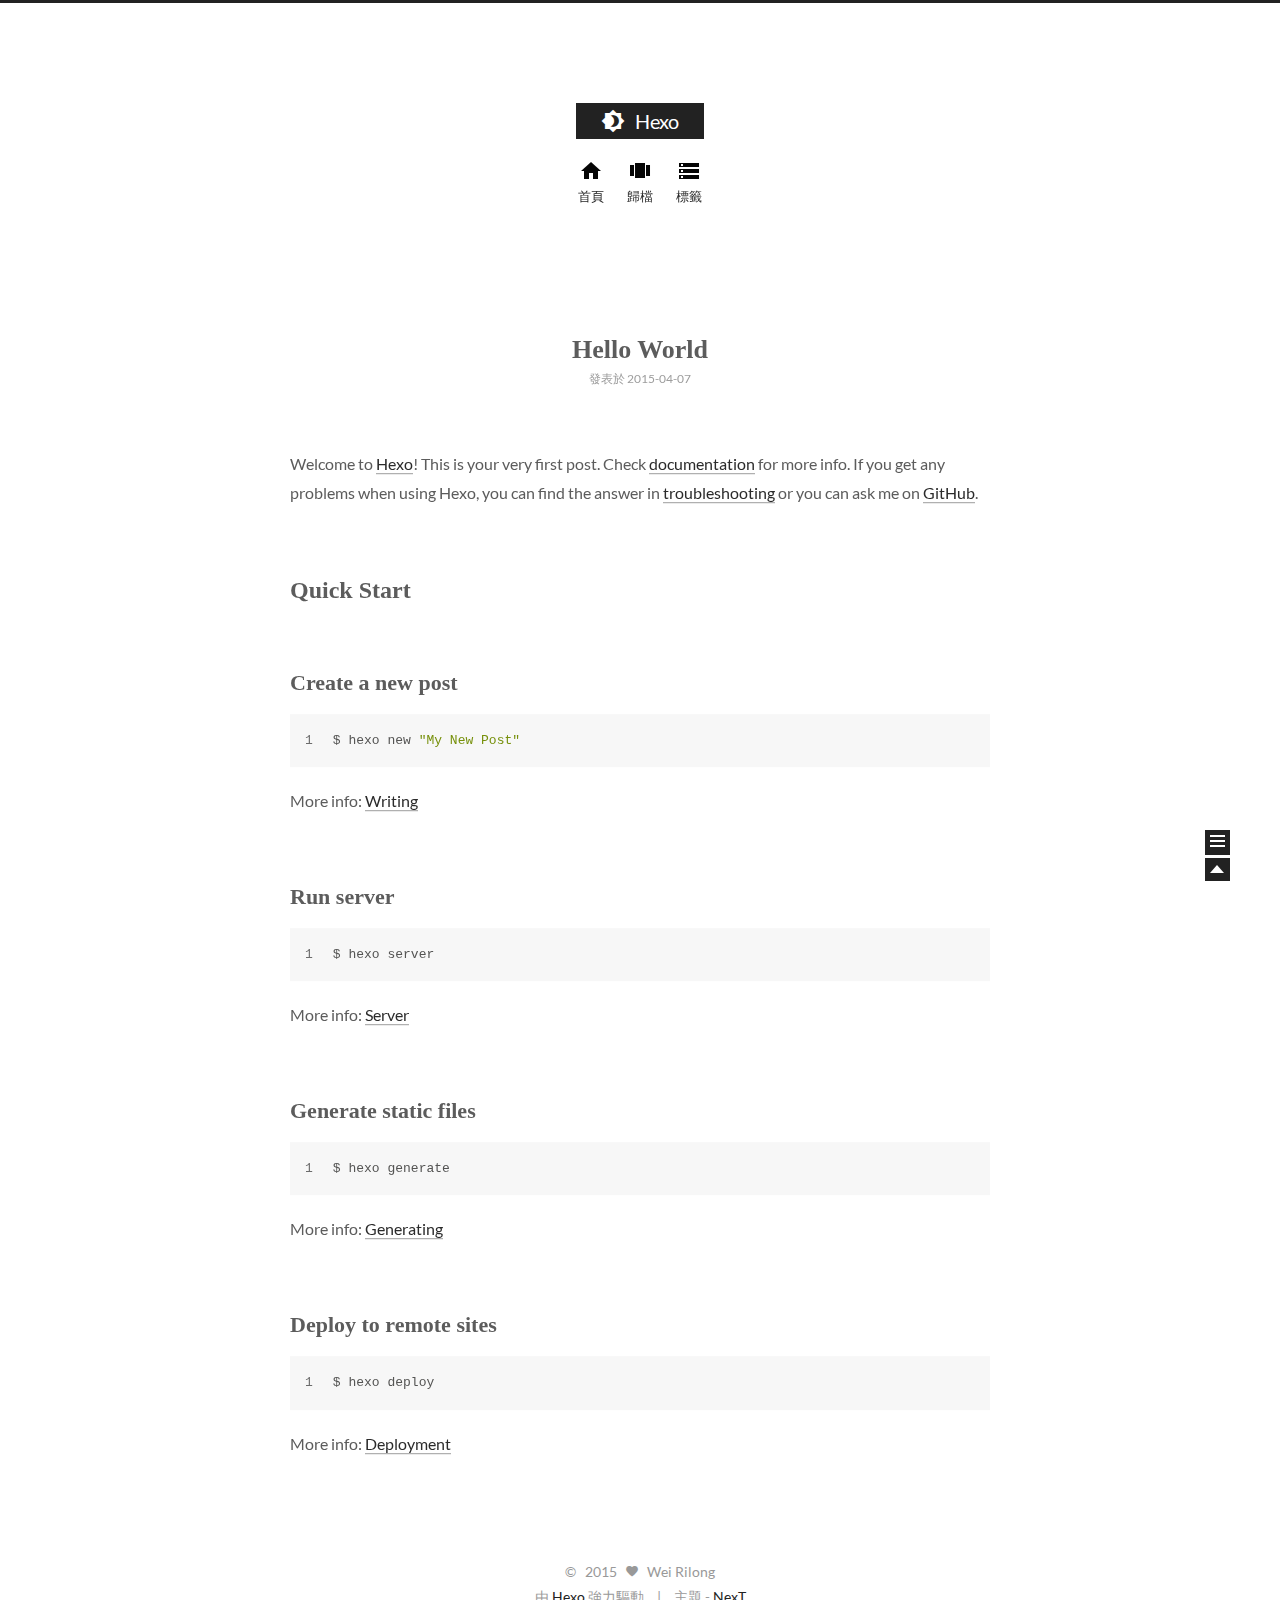
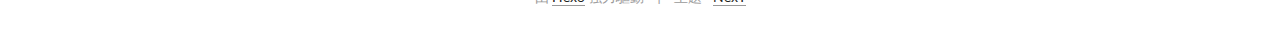
==== index.html @ efaca428 "Site updated: 2015-04-07 14:14:15" ====
<!doctype html>
<html class="theme-next use-motion theme-next-next">
<head>
  

<meta charset="UTF-8"/>
<meta http-equiv="X-UA-Compatible" content="IE=edge"/>
<meta name="viewport" content="width=device-width, initial-scale=1, maximum-scale=1"/>




  <link rel="stylesheet" type="text/css" href="/vendors/fancybox/source/jquery.fancybox.css?v=2.1.5"/>


<link rel="stylesheet" type="text/css" href="/css/main.css?v=0.4.1"/>





    <meta name="keywords" content="Hexo,next" />





    <link rel="shorticon icon" type="image/x-icon" href="/favicon.ico?v=0.4.1" />




  <title> Hexo </title>
</head>

<body>
  <div class="container one-column 
   page-home 
">
    <div class="headband"></div>

    <div id="header" class="header">
      <div class="header-inner">
        <h1 class="site-meta">
  <span class="logo-line-before"><i></i></span>
  <a href="/" class="brand">
      <span class="logo">
        <i class="icon-logo"></i>
      </span>
      <span class="site-title">Hexo</span>
  </a>
  <span class="logo-line-after"><i></i></span>
</h1>


  <ul id="menu" class="menu">
    
    
      
      <li class="menu-item menu-item-home">
        <a href="/">
          <i class="menu-item-icon icon-home"></i> <br />
          首頁
        </a>
      </li>
    
      
      <li class="menu-item menu-item-archives">
        <a href="/archives">
          <i class="menu-item-icon icon-archives"></i> <br />
          歸檔
        </a>
      </li>
    
      
      <li class="menu-item menu-item-tags">
        <a href="/tags">
          <i class="menu-item-icon icon-tags"></i> <br />
          標籤
        </a>
      </li>
    
  </ul>


      </div>
    </div>

    <div id="main" class="main">
      <div class="main-inner">
        <div id="content" class="content">
          
            
          

          <div id="posts" class="posts-expand">
            
  
    

  <div class="post post-type-normal ">
    <div class="post-header">

      
      
        <h1 class="post-title">
          
          
            
              <a class="post-title-link" href="/2015/04/07/hello-world/">
                Hello World
              </a>
            
          
        </h1>
      

      <div class="post-meta">
        <span class="post-time">
          
            發表於 2015-04-07
          
        </span>

        
          
        

        
          
        
      </div>
    </div>

    
      <div class="post-body">

        
        

        
          
            <p>Welcome to <a href="http://hexo.io/" target="_blank" rel="external">Hexo</a>! This is your very first post. Check <a href="http://hexo.io/docs/" target="_blank" rel="external">documentation</a> for more info. If you get any problems when using Hexo, you can find the answer in <a href="http://hexo.io/docs/troubleshooting.html" target="_blank" rel="external">troubleshooting</a> or you can ask me on <a href="https://github.com/hexojs/hexo/issues" target="_blank" rel="external">GitHub</a>.</p>
<h2 id="Quick_Start">Quick Start</h2><h3 id="Create_a_new_post">Create a new post</h3><figure class="highlight bash"><table><tr><td class="gutter"><pre><span class="line">1</span><br></pre></td><td class="code"><pre><span class="line">$ hexo new <span class="string">"My New Post"</span></span><br></pre></td></tr></table></figure>
<p>More info: <a href="http://hexo.io/docs/writing.html" target="_blank" rel="external">Writing</a></p>
<h3 id="Run_server">Run server</h3><figure class="highlight bash"><table><tr><td class="gutter"><pre><span class="line">1</span><br></pre></td><td class="code"><pre><span class="line">$ hexo server</span><br></pre></td></tr></table></figure>
<p>More info: <a href="http://hexo.io/docs/server.html" target="_blank" rel="external">Server</a></p>
<h3 id="Generate_static_files">Generate static files</h3><figure class="highlight bash"><table><tr><td class="gutter"><pre><span class="line">1</span><br></pre></td><td class="code"><pre><span class="line">$ hexo generate</span><br></pre></td></tr></table></figure>
<p>More info: <a href="http://hexo.io/docs/generating.html" target="_blank" rel="external">Generating</a></p>
<h3 id="Deploy_to_remote_sites">Deploy to remote sites</h3><figure class="highlight bash"><table><tr><td class="gutter"><pre><span class="line">1</span><br></pre></td><td class="code"><pre><span class="line">$ hexo deploy</span><br></pre></td></tr></table></figure>
<p>More info: <a href="http://hexo.io/docs/deployment.html" target="_blank" rel="external">Deployment</a></p>

          
        
      </div>
    

    
      <div class="post-footer">
        

        

        
        
          <div class="post-eof"></div>
        
      </div>
    
  </div>


  

          </div>

          
        </div>

        
<div class="sidebar-toggle">
  <div class="sidebar-toggle-line-wrap">
    <span class="sidebar-toggle-line sidebar-toggle-line-first"></span>
    <span class="sidebar-toggle-line sidebar-toggle-line-middle"></span>
    <span class="sidebar-toggle-line sidebar-toggle-line-last"></span>
  </div>
</div>

<div id="sidebar" class="sidebar">
  <div class="sidebar-inner">

    

    <div class="site-overview">
      <div class="site-author motion-element">
        <img class="site-author-image" src="/images/default_avatar.jpg" alt="Wei Rilong" />
        <p class="site-author-name">Wei Rilong</p>
      </div>
      <p class="site-description motion-element"></p>
      <div class="site-state motion-element">
        <div class="site-state-item site-state-posts">
          <a href="/archives">
            <span class="site-state-item-count">1</span>
            <span class="site-state-item-name">文章</span>
          </a>
        </div>

        <div class="site-state-item site-state-categories">
          
            <span class="site-state-item-count">0</span>
            <span class="site-state-item-name">分類</span>
          
        </div>

        <div class="site-state-item site-state-tags">
          <a href="/tags">
            <span class="site-state-item-count">0</span>
            <span class="site-state-item-name">標籤</span>
          </a>
        </div>

      </div>

      

      <div class="links-of-author motion-element">
        
      </div>

      
      

    </div>

    

  </div>
</div>


      </div>
    </div>

    <div id="footer" class="footer">
      <div class="footer-inner">
        <div class="copyright">
  
  &copy; &nbsp; 
  2015
  <span class="with-love">
    <i class="icon-heart"></i>
  </span>
  <span class="author">Wei Rilong</span>
</div>

<div class="powered-by">
  由 <a class="theme-link" href="http://hexo.io">Hexo</a> 強力驅動
</div>

<div class="theme-info">
  主題 -
  <a class="theme-link" href="https://github.com/iissnan/hexo-theme-next">
    NexT
  </a>
</div>



      </div>
    </div>

    <div class="back-to-top"></div>
  </div>

  <script type="text/javascript" src="/vendors/jquery/index.js?v=2.1.3"></script>

  
  

  
  <script type="text/javascript" src="/vendors/fancybox/source/jquery.fancybox.pack.js"></script>
  <script type="text/javascript">
    $(document).ready(function() {
      $('.content img').each(function () {
        var $image = $(this);
        var $imageWrapLink = $image.parent('a');

        if ($imageWrapLink.size() < 1) {
          $imageWrapLink = $image.wrap('<a href="' + this.getAttribute('src') + '"></a>').parent('a');
        }
        $imageWrapLink.addClass('fancybox');
      });
    });
    $('.fancybox').fancybox({
      helpers: {
        overlay: {
          locked: false
        }
      }
    });
  </script>


  <script type="text/javascript">
  function hasMobileUA () {
    var nav = window.navigator;
    var ua = nav.userAgent;
    var pa = /iPad|iPhone|Android|Opera Mini|BlackBerry|webOS|UCWEB|Blazer|PSP|IEMobile|Symbian/g;

    return pa.test(ua);
  }

  function isDesktop () {
    return screen.width > 991 && !hasMobileUA();
  }

  function isTablet () {
    return screen.width < 992 && screen.width > 767 && hasMobileUA();
  }

  function isMobile () {
    return screen.width < 767 && hasMobileUA();
  }

  function escapeSelector (selector) {
    return selector.replace(/[!"$%&'()*+,.\/:;<=>?@[\\\]^`{|}~]/g, "\\$&")
  }
</script>

  

  <script type="text/javascript" src="/vendors/velocity/velocity.min.js"></script>
  <script type="text/javascript" src="/vendors/velocity/velocity.ui.min.js"></script>

  <script type="text/javascript" id="motion.global">
  $(document).ready(function () {
    var body = $('body');
    var isSidebarVisible = false;
    var sidebarToggle = $('.sidebar-toggle');
    var sidebarToggleLine1st = $('.sidebar-toggle-line-first')
    var sidebarToggleLine2nd = $('.sidebar-toggle-line-middle');
    var sidebarToggleLine3rd = $('.sidebar-toggle-line-last');
    var sidebar = $('.sidebar');

    var SIDEBAR_WIDTH = '320px';
    var SIDEBAR_DISPLAY_DURATION = 300;

    var sidebarToogleLineStatusInit = {width: '100%', opacity: 1, left: 0, rotateZ: 0, top: 0};

    var sidebarToggleLine1stStatusInit = sidebarToogleLineStatusInit;
    var sidebarToggleLine1stStatusArrow = {width: '50%', rotateZ: '-45deg', top: '2px'};
    var sidebarToogleLine1stStatusClose = {width: '100%', rotateZ: '-45deg', top: '5px'};

    var sidebarToggleLine2ndStatusInit = sidebarToogleLineStatusInit;
    var sidebarToggleLine2ndStatusArrow = {width: '90%'};
    var sidebarToogleLine2ndStatusClose = {opacity: 0};

    var sidebarToggleLine3rdStatusInit = sidebarToogleLineStatusInit;
    var sidebarToggleLine3rdStatusArrow = {width: '50%', rotateZ: '45deg', top: '-2px'};
    var sidebarToogleLine3rdStatusClose = {width: '100%', rotateZ: '45deg', top: '-5px'};

    LogoAndMenuMotion();
    sidebatToggleMotion();
    postsListMotion();
    backToTopMotion();


    $(document)
      .on('sidebar.isShowing', function () {
        isDesktop() && body.velocity(
          {paddingRight: SIDEBAR_WIDTH},
          SIDEBAR_DISPLAY_DURATION
        );
        sidebarContentMotion();
      })
      .on('sidebar.isHiding', function () {});

    function LogoAndMenuMotion() {
      $.Velocity.RunSequence([
        { e: $('.brand'), p: { opacity: 1 }, o: { duration: 100 } },
        { e: $('.logo'), p: { opacity: 1, top: 0 }, o: { duration: 50} },
        
        { e: $('.site-title'), p: { opacity: 1, top: 0 }, o: { duration: 200 } }
      ]);
      $('.menu-item').velocity('transition.slideDownIn', {display: null});
    }


    function backToTopMotion () {
      var b2top = $('.back-to-top');
      b2top.on('click', function () {
        body.velocity('scroll');
      });
    }

    function sidebarShowMotion () {

      sidebarToggleLine1st.velocity(sidebarToogleLine1stStatusClose);
      sidebarToggleLine2nd.velocity(sidebarToogleLine2ndStatusClose);
      sidebarToggleLine3rd.velocity(sidebarToogleLine3rdStatusClose);

      sidebar.velocity({width: SIDEBAR_WIDTH}, {
        display: 'block',
        duration: SIDEBAR_DISPLAY_DURATION,
        complete: function () {
          sidebar.addClass('sidebar-active');
          sidebar.trigger('sidebar.didShow');
        }
      });
      sidebar.trigger('sidebar.isShowing');
    }

    function sidebarHideMotion () {
      isDesktop() && body.velocity({paddingRight: 0});
      sidebar.velocity('reverse');

      sidebarToggleLine1st.velocity(sidebarToggleLine1stStatusInit);
      sidebarToggleLine2nd.velocity(sidebarToggleLine2ndStatusInit);
      sidebarToggleLine3rd.velocity(sidebarToggleLine3rdStatusInit);

      sidebar.removeClass('sidebar-active');
      sidebar.trigger('sidebar.isHiding');
    };

    function sidebarContentMotion () {
      $('.sidebar .motion-element').velocity(
        'transition.slideRightIn',
        {stagger: 50, drag: true}
      );
    }

    function postsListMotion () {
      var postMotionOptions = window.postMotionOptions || {stagger: 300, drag: true};
      $('.post').velocity('transition.slideDownIn', postMotionOptions);
    }

    function sidebatToggleMotion () {
      sidebarToggle.on('click', function () {
        isSidebarVisible ? sidebarHideMotion() : sidebarShowMotion();
        isSidebarVisible = !isSidebarVisible;
      });

      sidebarToggle.hover(function () {
        if (isSidebarVisible) {return}
        sidebarToggleLine1st.velocity('stop').velocity(sidebarToggleLine1stStatusArrow);
        sidebarToggleLine2nd.velocity('stop').velocity(sidebarToggleLine2ndStatusArrow);
        sidebarToggleLine3rd.velocity('stop').velocity(sidebarToggleLine3rdStatusArrow);
      }, function () {
        if (isSidebarVisible) {return}
        sidebarToggleLine1st.velocity('stop').velocity(sidebarToggleLine1stStatusInit);
        sidebarToggleLine2nd.velocity('stop').velocity(sidebarToggleLine2ndStatusInit);
        sidebarToggleLine3rd.velocity('stop').velocity(sidebarToggleLine3rdStatusInit);
      });
    }
  });

</script>





  

  

  
  

  


  
</body>
</html>
---- css/main.css ----
/* normalize.css v3.0.2 | MIT License | git.io/normalize */
html {
  font-family: sans-serif; /* 1 */
  -ms-text-size-adjust: 100%; /* 2 */
  -webkit-text-size-adjust: 100%; /* 2 */
}
body {
  margin: 0;
}
article,
aside,
details,
figcaption,
figure,
footer,
header,
hgroup,
main,
menu,
nav,
section,
summary {
  display: block;
}
audio,
canvas,
progress,
video {
  display: inline-block; /* 1 */
  vertical-align: baseline; /* 2 */
}
audio:not([controls]) {
  display: none;
  height: 0;
}
[hidden],
template {
  display: none;
}
a {
  background-color: transparent;
}
a:active,
a:hover {
  outline: 0;
}
abbr[title] {
  border-bottom: 1px dotted;
}
b,
strong {
  font-weight: bold;
}
dfn {
  font-style: italic;
}
h1 {
  font-size: 2em;
  margin: 0.67em 0;
}
mark {
  background: #ff0;
  color: #000;
}
small {
  font-size: 80%;
}
sub,
sup {
  font-size: 75%;
  line-height: 0;
  position: relative;
  vertical-align: baseline;
}
sup {
  top: -0.5em;
}
sub {
  bottom: -0.25em;
}
img {
  border: 0;
}
svg:not(:root) {
  overflow: hidden;
}
figure {
  margin: 1em 40px;
}
hr {
  -moz-box-sizing: content-box;
  box-sizing: content-box;
  height: 0;
}
pre {
  overflow: auto;
}
code,
kbd,
pre,
samp {
  font-family: monospace, monospace;
  font-size: 1em;
}
button,
input,
optgroup,
select,
textarea {
  color: inherit; /* 1 */
  font: inherit; /* 2 */
  margin: 0; /* 3 */
}
button {
  overflow: visible;
}
button,
select {
  text-transform: none;
}
button,
html input[type="button"],
input[type="reset"],
input[type="submit"] {
  -webkit-appearance: button; /* 2 */
  cursor: pointer; /* 3 */
}
button[disabled],
html input[disabled] {
  cursor: default;
}
button::-moz-focus-inner,
input::-moz-focus-inner {
  border: 0;
  padding: 0;
}
input {
  line-height: normal;
}
input[type="checkbox"],
input[type="radio"] {
  box-sizing: border-box; /* 1 */
  padding: 0; /* 2 */
}
input[type="number"]::-webkit-inner-spin-button,
input[type="number"]::-webkit-outer-spin-button {
  height: auto;
}
input[type="search"] {
  -webkit-appearance: textfield; /* 1 */
  -moz-box-sizing: content-box;
  -webkit-box-sizing: content-box; /* 2 */
  box-sizing: content-box;
}
input[type="search"]::-webkit-search-cancel-button,
input[type="search"]::-webkit-search-decoration {
  -webkit-appearance: none;
}
fieldset {
  border: 1px solid #c0c0c0;
  margin: 0 2px;
  padding: 0.35em 0.625em 0.75em;
}
legend {
  border: 0; /* 1 */
  padding: 0; /* 2 */
}
textarea {
  overflow: auto;
}
optgroup {
  font-weight: bold;
}
table {
  border-collapse: collapse;
  border-spacing: 0;
}
td,
th {
  padding: 0;
}
::selection {
  background: #262a30;
  color: #fff;
}
body {
  position: relative;
  font-family: Lato, "Microsoft Jhenghei", "Hiragino Sans GB", "Microsoft YaHei", sans-serif;
  font-size: 16px;
  line-height: 1.8;
  color: #555;
  background: #fff;
}
@media (min-width: 768px) and (max-width: 991px) {
  body {
    padding-right: 0 !important;
  }
}
@media (max-width: 767px) {
  body {
    padding-right: 0 !important;
  }
}
h1,
h2,
h3,
h4,
h5,
h6 {
  margin: 0;
  padding: 0;
  font-weight: bold;
  line-height: 1;
  font-family: Cambria, Georgia, "Microsoft Jhenghei", "Hiragino Sans GB", "Microsoft YaHei", "Times New Roman", serif;
}
h1 {
  font-size: 26px;
}
@media (max-width: 767px) {
  h1 {
    font-size: 22px;
  }
}
h2 {
  font-size: 24px;
}
@media (max-width: 767px) {
  h2 {
    font-size: 20px;
  }
}
h3 {
  font-size: 22px;
}
@media (max-width: 767px) {
  h3 {
    font-size: 18px;
  }
}
h4 {
  font-size: 20px;
}
@media (max-width: 767px) {
  h4 {
    font-size: 16px;
  }
}
h5 {
  font-size: 18px;
}
@media (max-width: 767px) {
  h5 {
    font-size: 14px;
  }
}
h6 {
  font-size: 16px;
}
@media (max-width: 767px) {
  h6 {
    font-size: 12px;
  }
}
p {
  margin: 20px 0;
}
a {
  color: #222;
  text-decoration: none;
  border-bottom: 1px solid #999;
}
a:hover {
  border-bottom-color: #222;
}
ul {
  list-style: none;
}
blockquote {
  margin: 0;
  padding: 0;
}
img {
  display: block;
  margin: auto 0;
  max-width: 100%;
  height: auto;
}
h2,
h3,
h4,
h5,
h6 {
  margin: 60px 0 15px;
}
ul {
  list-style: square;
}
hr {
  margin: 40px 0;
  height: 3px;
  border: none;
  background-color: #ddd;
  background-image: repeating-linear-gradient(-45deg, #fff, #fff 4px, transparent 4px, transparent 8px);
}
blockquote {
  padding: 0 15px;
  color: #666;
  border-left: 4px solid #ddd;
}
blockquote cite::before {
  content: "-";
  padding: 0 5px;
}
dt {
  font-weight: 700;
}
dd {
  margin: 0;
  padding: 0;
}
.pullquote {
  width: 45%;
}
.pullquote.left {
  float: left;
  margin-left: 5px;
  margin-right: 10px;
}
.pullquote.right {
  float: right;
  margin-left: 10px;
  margin-right: 5px;
}
.highlight table,
.gist table {
  width: auto;
}
.highlight table td,
.gist table td {
  border: none;
}
.highlight a,
.gist a {
  color: #222 !important;
  text-decoration: none !important;
}
.video-container {
  position: relative;
  padding-top: 60%;
  height: 0;
  overflow: hidden;
}
.video-container iframe,
.video-container object,
.video-container embed {
  position: absolute;
  top: 0;
  left: 0;
  width: 100%;
  height: 100%;
}
table {
  width: 100%;
  border-collapse: collapse;
  border-spacing: 0;
}
caption,
th,
td {
  text-align: left;
  vertical-align: middle;
  font-weight: normal;
}
th {
  font-weight: 700;
  border-bottom: 3px solid #ddd;
  padding-bottom: 10px;
}
td {
  border-bottom: 1px solid #ddd;
  padding: 10px 0;
}
.text-left {
  text-align: left;
}
.text-center {
  text-align: center;
}
.text-right {
  text-align: right;
}
.text-justify {
  text-align: justify;
}
.text-nowrap {
  white-space: nowrap;
}
.text-lowercase {
  text-transform: lowercase;
}
.text-uppercase {
  text-transform: uppercase;
}
.text-capitalize {
  text-transform: capitalize;
}
.center-block {
  display: block;
  margin-left: auto;
  margin-right: auto;
}
.clearfix:before,
.clearfix:after {
  content: " ";
  display: table;
}
.clearfix:after {
  clear: both;
}
.full-image.full-image.full-image {
  border: none;
}
@media (min-width: 992px) {
  .full-image.full-image.full-image {
    max-width: none;
    width: 126%;
    margin: 0 -13%;
  }
}
.blockquote-center,
.page-home .post-type-quote blockquote,
.page-post-detail .post-type-quote blockquote {
  position: relative;
  margin: 40px 0;
  padding: 0;
  border-left: none;
  text-align: center;
}
.blockquote-center::before,
.page-home .post-type-quote blockquote::before,
.page-post-detail .post-type-quote blockquote::before,
.blockquote-center::after,
.page-home .post-type-quote blockquote::after,
.page-post-detail .post-type-quote blockquote::after {
  position: absolute;
  content: ' ';
  display: block;
  width: 100%;
  height: 24px;
  opacity: 0.2;
  background: url("[data-uri]") no-repeat;
  background-position: 0 -7px;
  background-size: 24px 24px;
}
.blockquote-center::before,
.page-home .post-type-quote blockquote::before,
.page-post-detail .post-type-quote blockquote::before {
  top: -20px;
  border-top: 1px solid #ccc;
}
.blockquote-center::after,
.page-home .post-type-quote blockquote::after,
.page-post-detail .post-type-quote blockquote::after {
  bottom: -20px;
  border-bottom: 1px solid #ccc;
  background-position: 100% 7px;
}
.blockquote-center p,
.page-home .post-type-quote blockquote p,
.page-post-detail .post-type-quote blockquote p,
.blockquote-center div,
.page-home .post-type-quote blockquote div,
.page-post-detail .post-type-quote blockquote div {
  text-align: center;
}
.use-motion .motion-element {
  opacity: 0;
}
@font-face {
  font-family: 'Lato';
  src: url("../fonts/lato/lato-reg-webfont-g.eot");
  font-weight: normal;
  font-style: normal;
}
@font-face {
  font-family: 'Lato';
  src: url("../fonts/lato/lato-reg-webfont-g.woff") format('woff');
  font-weight: normal;
  font-style: normal;
}
@font-face {
  font-family: 'Lato';
  src: url("../fonts/lato/lato-bol-webfont-g.eot");
  font-weight: bold;
  font-style: normal;
}
@font-face {
  font-family: 'Lato';
  src: url("../fonts/lato/lato-bol-webfont-g.woff") format('woff');
  font-weight: bold;
  font-style: normal;
}
@font-face {
  font-family: 'Lato';
  src: url("../fonts/lato/lato-regita-webfont-g.eot");
  font-weight: normal;
  font-style: italic;
}
@font-face {
  font-family: 'Lato';
  src: url("../fonts/lato/lato-regita-webfont-g.woff") format('woff');
  font-weight: normal;
  font-style: italic;
}
@font-face {
  font-family: 'default';
  src: url("../fonts/icon-default/icomoon.eot?-9394c0");
  src: url("../fonts/icon-default/icomoon.eot?#iefix-9394c0") format('embedded-opentype'), url("../fonts/icon-default/icomoon.woff?-9394c0") format('woff'), url("../fonts/icon-default/icomoon.ttf?-9394c0") format('truetype'), url("../fonts/icon-default/icomoon.svg?-9394c0#default") format('svg');
  font-weight: normal;
  font-style: normal;
}
[class^="icon-"],
[class*=" icon-"] {
  font-family: 'default';
  speak: none;
  font-style: normal;
  font-weight: normal;
  font-variant: normal;
  text-transform: none;
  line-height: 1;
/* Better Font Rendering =========== */
  -webkit-font-smoothing: antialiased;
  -moz-osx-font-smoothing: grayscale;
}
.icon-logo {
  font-size: 24px;
  color: #fff;
}
.icon-home,
.icon-categories,
.icon-archives,
.icon-tags,
.icon-about,
.icon-feed {
  font-size: 24px;
  color: #000;
}
.icon-external-link {
  font-size: 14px;
}
.icon-heart {
  font-size: 14px;
}
.icon-logo:before {
  content: "\e61c";
}
.icon-home:before {
  content: "\e605";
}
.icon-categories:before {
  content: "\e625";
}
.icon-archives:before {
  content: "\e60b";
}
.icon-tags:before {
  content: "\e610";
}
.icon-about:before {
  content: "\e612";
}
.icon-feed:before {
  content: "\e62b";
}
.icon-external-link:before {
  content: "\e607";
}
.icon-heart:before {
  content: "\e601";
}
.icon-account-circle:before {
  content: "\e600";
}
.icon-favorite-outline:before {
  content: "\e602";
}
.icon-get-app:before {
  content: "\e603";
}
.icon-grade:before {
  content: "\e604";
}
.icon-invert-colors:before {
  content: "\e606";
}
.icon-room:before {
  content: "\e608";
}
.icon-schedule:before {
  content: "\e609";
}
.icon-search:before {
  content: "\e60a";
}
.icon-location-on:before {
  content: "\e60c";
}
.icon-brightness-high:before {
  content: "\e60d";
}
.icon-brightness-low:before {
  content: "\e60e";
}
.icon-brightness-medium:before {
  content: "\e60f";
}
.icon-format-quote:before {
  content: "\e611";
}
.icon-keyboard-arrow-down:before {
  content: "\e613";
}
.icon-keyboard-arrow-left:before {
  content: "\e614";
}
.icon-keyboard-arrow-right:before {
  content: "\e615";
}
.icon-keyboard-arrow-up:before {
  content: "\e616";
}
.icon-keyboard-capslock:before {
  content: "\e617";
}
.icon-audiotrack:before {
  content: "\e618";
}
.icon-brightness-1:before {
  content: "\e619";
}
.icon-brightness-2:before {
  content: "\e61a";
}
.icon-brightness-3:before {
  content: "\e61b";
}
.icon-brightness-4:before {
  content: "\e61c";
}
.icon-brightness-5:before {
  content: "\e61d";
}
.icon-brightness-6:before {
  content: "\e61e";
}
.icon-brightness-7:before {
  content: "\e61f";
}
.icon-filter-vintage:before {
  content: "\e620";
}
.icon-hdr-strong:before {
  content: "\e621";
}
.icon-nature-people:before {
  content: "\e622";
}
.icon-timelapse:before {
  content: "\e623";
}
.icon-timer-auto:before {
  content: "\e624";
}
.icon-layers:before {
  content: "\e625";
}
.icon-pin-drop:before {
  content: "\e626";
}
.icon-arrow-drop-down:before {
  content: "\e627";
}
.icon-arrow-drop-up:before {
  content: "\e628";
}
.icon-check:before {
  content: "\e629";
}
.icon-close:before {
  content: "\e62a";
}
.icon-whatshot:before {
  content: "\e62b";
}
.icon-radio-button-on:before {
  content: "\e62c";
}
.icon-star:before {
  content: "\e62d";
}
.post pre,
.post .highlight {
  background: #f7f7f7;
  margin: 20px 0;
  padding: 15px;
  overflow: auto;
  font-size: 13px;
  color: #4d4d4c;
  line-height: 1.8;
}
.post .highlight .gutter pre,
.post .gist .gist-file .gist-data .line-numbers {
  color: #666;
}
.post pre,
.post code {
  font-family: "PT Mono", Consolas, Monaco, Menlo, monospace;
}
.post code {
  background: #eee;
  text-shadow: 0 1px #fff;
  padding: 0 0.3em;
}
.post pre code {
  background: none;
  text-shadow: none;
  padding: 0;
}
.post .highlight pre {
  border: none;
  margin: 0;
  padding: 0;
}
.post .highlight table {
  margin: 0;
  width: auto;
}
.post .highlight td {
  border: none;
  padding: 0;
}
.post .highlight figcaption {
  font-size: 0.85em;
  color: #8e908c;
  line-height: 1em;
  margin-bottom: 1em;
}
.post .highlight figcaption:before,
.post .highlight figcaption:after {
  content: " ";
  display: table;
}
.post .highlight figcaption:after {
  clear: both;
}
.post .highlight figcaption a {
  float: right;
}
.post .highlight .gutter pre {
  text-align: right;
  padding-right: 20px;
}
.post .highlight .line {
  height: 20px;
}
.post .gist {
  margin: 20px 0;
  border-style: solid;
  border-color: #ccc;
  border-width: 1px 0;
  background: #f7f7f7;
  padding: 15px 40px 15px 15px;
}
.post .gist .gist-file {
  border: none;
  font-family: "PT Mono", Consolas, Monaco, Menlo, monospace;
  margin: 0;
}
.post .gist .gist-file .gist-data {
  background: none;
  border: none;
}
.post .gist .gist-file .gist-data .line-numbers {
  background: none;
  border: none;
  padding: 0 20px 0 0;
}
.post .gist .gist-file .gist-data .line-data {
  padding: 0 !important;
}
.post .gist .gist-file .highlight {
  margin: 0;
  padding: 0;
  border: none;
}
.post .gist .gist-file .gist-meta {
  background: #f7f7f7;
  color: #8e908c;
  font: 13px Lato, "Microsoft Jhenghei", "Hiragino Sans GB", "Microsoft YaHei", sans-serif;
  text-shadow: 0 0;
  padding: 0;
  margin-top: 1em;
  margin-left: 40px;
}
.post .gist .gist-file .gist-meta a {
  color: color-link;
  font-weight: normal;
}
.post .gist .gist-file .gist-meta a:hover {
  text-decoration: underline;
}
pre .comment {
  color: #8e908c;
}
pre .variable,
pre .attribute,
pre .tag,
pre .regexp,
pre .ruby .constant,
pre .xml .tag .title,
pre .xml .pi,
pre .xml .doctype,
pre .html .doctype,
pre .css .id,
pre .css .class,
pre .css .pseudo {
  color: #c82829;
}
pre .number,
pre .preprocessor,
pre .built_in,
pre .literal,
pre .params,
pre .constant {
  color: #f5871f;
}
pre .ruby .class .title,
pre .css .rules .attribute {
  color: #718c00;
}
pre .string,
pre .value,
pre .inheritance,
pre .header,
pre .ruby .symbol,
pre .xml .cdata {
  color: #718c00;
}
pre .title,
pre .css .hexcolor {
  color: #3e999f;
}
pre .function,
pre .python .decorator,
pre .python .title,
pre .ruby .function .title,
pre .ruby .title .keyword,
pre .perl .sub,
pre .javascript .title,
pre .coffeescript .title {
  color: #4271ae;
}
pre .keyword,
pre .javascript .function {
  color: #8959a8;
}
html,
body {
  height: 100%;
}
.container {
  position: relative;
  min-height: 100%;
}
.header-inner {
  margin: 0 auto;
  padding: 100px 0 70px;
  width: 960px;
}
.one-column .header-inner {
  width: 700px;
}
.main {
  padding-bottom: 150px;
}
.main-inner {
  margin: 0 auto;
  width: 960px;
}
.one-column .main-inner {
  width: 700px;
}
.main-inner .content {
  width: 700px;
}
.footer {
  position: absolute;
  left: 0;
  bottom: 0;
  width: 100%;
  min-height: 50px;
}
.footer-inner {
  margin: 20px auto;
  width: 960px;
}
.one-column .footer-inner {
  width: 700px;
}
.headband {
  height: 3px;
  background: #222;
}
.header {
  background: #fff;
}
.header-inner {
  position: relative;
}
.site-meta {
  text-align: center;
}
@media (max-width: 767px) {
  .site-meta {
    text-align: center;
  }
}
.brand {
  position: relative;
  display: inline-block;
  padding: 0 25px;
  color: #fff;
  background: #222;
  border-bottom: none;
  font-family: Lato, "Microsoft Jhenghei", "Hiragino Sans GB", "Microsoft YaHei", sans-serif;
}
.logo {
  display: inline-block;
  margin-right: 5px;
  line-height: 36px;
  vertical-align: top;
}
.site-title {
  display: inline-block;
  vertical-align: top;
  line-height: 36px;
  font-size: 20px;
  font-weight: normal;
}
.use-motion .brand {
  opacity: 0;
}
.use-motion .logo,
.use-motion .site-title {
  opacity: 0;
  position: relative;
  top: -10px;
}
.menu {
  margin-top: 20px;
  padding-left: 0;
  text-align: center;
}
.menu .menu-item {
  display: inline-block;
  margin-left: 20px;
}
.menu .menu-item:first-child {
  margin-left: 0;
}
.menu .menu-item a {
  display: block;
  font-size: 13px;
  text-transform: capitalize;
  line-height: 1.5;
  border-bottom: 1px solid transparent;
  transition-property: border-color;
  transition-duration: 0.2s;
  transition-timing-function: ease-in-out;
  transition-delay: 0s;
}
.menu .menu-item a:hover {
  border-bottom-color: #222;
}
.translation {
  margin-top: -20px;
  font-size: 14px;
  color: #999;
}
.post:last-child .post-eof.post-eof.post-eof {
  display: none;
}
.sidebar-toggle {
  position: fixed;
  right: 50px;
  bottom: 45px;
  width: 15px;
  height: 15px;
  padding: 5px;
  background: #222;
  line-height: 0;
  z-index: 1050;
  cursor: pointer;
  -webkit-transform: translateZ(0);
}
@media (min-width: 768px) and (max-width: 991px) {
  .sidebar-toggle {
    display: none;
  }
}
@media (max-width: 767px) {
  .sidebar-toggle {
    display: none;
  }
}
.sidebar-toggle-line {
  position: relative;
  display: inline-block;
  vertical-align: top;
  height: 2px;
  width: 100%;
  background: #fff;
  margin-top: 3px;
}
.sidebar-toggle-line:first-child {
  margin-top: 0;
}
.sidebar {
  width: 0;
  position: fixed;
  right: 0;
  top: 0;
  bottom: 0;
  z-index: 1040;
  box-shadow: inset 0 2px 6px #000;
  background: #222;
  -webkit-transform: translateZ(0);
}
.sidebar a {
  color: #999;
  border-bottom-color: #555;
}
.sidebar a:hover {
  color: #eee;
}
@media (min-width: 768px) and (max-width: 991px) {
  .sidebar {
    display: none !important;
  }
}
@media (max-width: 767px) {
  .sidebar {
    display: none !important;
  }
}
.sidebar-inner {
  position: relative;
  padding: 20px 10px;
  color: #999;
  text-align: center;
}
.site-author-image {
  display: block;
  margin: 0 auto;
  max-width: 96px;
  height: auto;
  border: 2px solid #333;
  padding: 2px;
}
.site-author-name {
  margin: 5px 0 0;
  color: #f5f5f5;
}
.site-description {
  margin-top: 5px;
  font-size: 14px;
  color: #555;
}
.site-state {
  overflow: hidden;
  line-height: 1.4;
}
.site-state-item {
  display: inline-block;
  padding: 0 15px;
  border-left: 1px solid #333;
}
.site-state-item:first-child {
  border-left: none;
}
.site-state-item a {
  border-bottom: none;
}
.site-state-item-count {
  display: block;
  text-align: center;
  font-size: 18px;
}
.site-state-item-name {
  font-size: 13px;
}
.feed-link {
  margin-top: 20px;
}
.feed-link a {
  display: inline-block;
  padding: 0 15px;
  color: #fc6423;
  border: 1px solid #fc6423;
  border-radius: 4px;
}
.feed-link a i {
  color: #fc6423;
  font-size: 14px;
}
.feed-link a:hover {
  color: #fff;
  background: #fc6423;
}
.feed-link a:hover i {
  color: #fff;
}
.links-of-author {
  margin-top: 20px;
}
.links-of-author a {
  display: inline-block;
  vertical-align: middle;
  margin-right: 10px;
  margin-bottom: 10px;
  border-bottom-color: #555;
  font-size: 13px;
}
.links-of-author a:before {
  display: inline-block;
  vertical-align: middle;
  margin-right: 3px;
  content: " ";
  width: 4px;
  height: 4px;
  border-radius: 50%;
  background: #d1b818;
}
.sidebar-nav {
  margin: 0;
  padding-left: 0;
}
.sidebar-nav li {
  display: inline-block;
  cursor: pointer;
  border-bottom: 1px solid transparent;
  font-size: 15px;
}
.sidebar-nav li:hover {
  color: #f5f5f5;
}
.page-post-detail .sidebar-nav-toc {
  padding: 0 5px;
}
.page-post-detail .sidebar-nav-overview {
  margin-left: 10px;
}
.sidebar-nav .sidebar-nav-active {
  color: #87daff;
  border-bottom-color: #87daff;
}
.sidebar-nav .sidebar-nav-active:hover {
  color: #87daff;
}
.post-toc {
  overflow: hidden;
  position: relative;
}
.post-toc-empty {
  font-size: 14px;
  color: #666;
}
.post-toc ol {
  overflow: auto;
  margin: 0;
  padding: 0 10px 10px;
  text-align: left;
  list-style: none;
  font-size: 14px;
}
.post-toc ol a {
  color: #999;
}
.post-toc ol a:hover {
  color: #ccc;
}
.post-toc .nav .nav-child {
  display: none;
}
.post-toc .nav .active .nav-child {
  display: block;
}
.post-toc .nav .active > a {
  color: #ccc;
}
.post-toc .nav .active-current > a {
  color: #87daff;
}
.post-toc .nav .active-current > a:hover {
  color: #87daff;
}
.post-toc-indicator {
  height: 20px;
  opacity: 0.4;
  background: no-repeat 10px 50%;
  background-size: 10px 12px;
}
.post-toc-indicator-top {
  opacity: 0;
  margin-top: 10px;
  background-image: url("[data-uri]");
}
.post-toc-indicator-bottom {
  position: absolute;
  width: 100%;
  background-image: url("[data-uri]");
}
.footer {
  font-size: 14px;
  color: #999;
}
.footer img {
  border: none;
}
.footer-inner {
  text-align: center;
}
.with-love {
  display: inline-block;
  margin: 0 5px;
}
.powered-by,
.theme-info {
  display: inline-block;
}
.powered-by {
  margin-right: 10px;
}
.powered-by::after {
  content: "|";
  padding-left: 10px;
}
.cc-license {
  margin-top: 10px;
  text-align: center;
}
.cc-license .cc-opacity {
  opacity: 0.7;
  border-bottom: none;
}
.cc-license .cc-opacity:hover {
  opacity: 0.9;
}
.cc-license img {
  display: inline-block;
}
@media (max-width: 767px) {
  body {
    font-size: 14px;
  }
  .header-inner,
  .one-column .header-inner,
  .main-inner,
  .one-column .main-inner,
  .main-inner .content,
  .footer-inner,
  .one-column .footer-inner {
    width: auto;
  }
  .main-inner {
    margin: 20px auto 0;
  }
  .footer-inner {
    padding: 0 10px;
  }
}
.btn {
  display: inline-block;
  padding: 0 20px;
  font-size: 15px;
  color: #fff;
  background: #222;
  border: 2px solid #222;
  text-decoration: none;
  transition-property: background-color;
  transition-duration: 0.2s;
  transition-timing-function: ease-in-out;
  transition-delay: 0s;
}
.btn:hover {
  border-color: #222;
  color: #222;
  background: #fff;
}
.posts-expand {
  padding-top: 40px;
}
@media (max-width: 767px) {
  .posts-expand {
    margin: 0 20px;
  }
  .post-body pre,
  .post-body .highlight {
    margin: 0 -20px;
    padding: 10px 20px;
  }
  .post-body pre .gutter pre,
  .post-body .highlight .gutter pre {
    padding-right: 10px;
  }
}
.posts-expand .post-title {
  font-size: 26px;
  text-align: center;
}
@media (max-width: 767px) {
  .posts-expand .post-title {
    font-size: 22px;
  }
}
.posts-expand .post-title-link {
  display: inline-block;
  position: relative;
  color: #555;
  border-bottom: none;
  line-height: 1.2;
  vertical-align: top;
}
.posts-expand .post-title-link::before {
  content: "";
  position: absolute;
  width: 100%;
  height: 2px;
  bottom: 0;
  left: 0;
  background-color: #000;
  visibility: hidden;
  transform: scaleX(0);
  transition-duration: 0.2s;
  transition-timing-function: ease-in-out;
  transition-delay: 0s;
}
.posts-expand .post-title-link:hover::before {
  visibility: visible;
  transform: scaleX(1);
}
.posts-expand .post-meta {
  margin: 3px 0 60px 0;
  color: #999;
  font-size: 12px;
  text-align: center;
}
.posts-expand .post-meta .post-category-list {
  display: inline-block;
  margin: 0;
  padding: 3px;
}
.posts-expand .post-meta .post-category-list-link {
  color: #999;
}
.posts-expand .post-body h2,
.posts-expand .post-body h3,
.posts-expand .post-body h4,
.posts-expand .post-body h5,
.posts-expand .post-body h6 {
  padding-top: 10px;
}
.posts-expand .post-body img {
  box-sizing: border-box;
  margin: auto;
  padding: 3px;
  border: 1px solid #ddd;
}
.posts-expand .post-tags {
  margin-top: 40px;
  text-align: center;
}
.posts-expand .post-tags a {
  display: inline-block;
  margin-right: 10px;
  font-size: 13px;
}
.post-nav {
  overflow: hidden;
  margin-top: 60px;
  padding: 10px;
  white-space: nowrap;
  border-top: 1px solid #eee;
}
.post-nav-item {
  display: inline-block;
  width: 50%;
  white-space: normal;
}
.post-nav-item a {
  position: relative;
  display: inline-block;
  line-height: 25px;
  font-size: 14px;
  color: #555;
  border-bottom: none;
}
.post-nav-item a:hover {
  color: #222;
  font-weight: bold;
  border-bottom: none;
}
.post-nav-item a:active {
  top: 2px;
}
.post-nav-item a:before,
.post-nav-item a:after {
  display: inline-block;
  width: 16px;
  height: 25px;
  vertical-align: top;
  opacity: 0.4;
  background-size: 16px;
}
.post-nav-prev a:before {
  content: ' ';
  background: url("[data-uri]") no-repeat 0 50%;
  background-size: 8px;
}
.post-nav-prev a:hover:before {
  opacity: 1;
}
.post-nav-next {
  text-align: right;
}
.post-nav-next a:after {
  content: ' ';
  background: url("[data-uri]") no-repeat 100% 50%;
  background-size: 8px;
}
.post-nav-next a:hover:after {
  opacity: 1;
}
.posts-expand .post-eof {
  display: block;
  margin: 160px auto 120px;
  width: 8%;
  height: 1px;
  background: #ccc;
  text-align: center;
}
.post-more-link {
  margin-top: 50px;
}
@media (max-width: 767px) {
  .posts-collapse {
    margin: 0 20px;
  }
  .posts-collapse .post-title,
  .posts-collapse .post-meta {
    display: block;
    width: auto;
    text-align: left;
  }
}
.posts-collapse {
  margin-left: 55px;
}
@media (max-width: 767px) {
  .posts-collapse {
    margin: 0 20px;
  }
}
.posts-collapse .collection-title {
  position: relative;
  margin: 60px 0;
}
.posts-collapse .collection-title h2 {
  margin-left: 20px;
}
.posts-collapse .collection-title small {
  color: #bbb;
}
.posts-collapse .collection-title::before {
  content: " ";
  position: absolute;
  left: 0;
  top: 50%;
  margin-left: -4px;
  margin-top: -4px;
  width: 8px;
  height: 8px;
  background: #bbb;
  border-radius: 50%;
}
.posts-collapse .post {
  margin: 30px 0;
}
.posts-collapse .post-header {
  position: relative;
  transition-duration: 0.2s;
  transition-timing-function: ease-in-out;
  transition-delay: 0s;
  transition-property: border;
  border-bottom: 1px dashed #ccc;
}
.posts-collapse .post-header::before {
  content: " ";
  position: absolute;
  left: 0;
  top: 12px;
  width: 6px;
  height: 6px;
  margin-left: -4px;
  background: #bbb;
  border-radius: 50%;
  border: 1px solid #fff;
  transition-duration: 0.2s;
  transition-timing-function: ease-in-out;
  transition-delay: 0s;
  transition-property: background;
}
.posts-collapse .post-header:hover {
  border-bottom-color: #666;
}
.posts-collapse .post-header:hover::before {
  background: #222;
}
.posts-collapse .post-meta {
  position: absolute;
  font-size: 12px;
  left: 20px;
  top: 5px;
}
.posts-collapse .post-comments-count {
  display: none;
}
.posts-collapse .post-title {
  margin-left: 60px;
  font-size: 16px;
  font-weight: normal;
  font-family: Lato, "Microsoft Jhenghei", "Hiragino Sans GB", "Microsoft YaHei", sans-serif;
  line-height: inherit;
}
.posts-collapse .post-title::after {
  margin-left: 3px;
  opacity: 0.6;
}
.posts-collapse .post-title a {
  color: #666;
  border-bottom: none;
}
.page-home .post-type-quote .post-header,
.page-post-detail .post-type-quote .post-header,
.page-home .post-type-quote .post-tags,
.page-post-detail .post-type-quote .post-tags {
  display: none;
}
.pagination {
  margin: 120px 0 40px;
  text-align: center;
  border-top: 1px solid #eee;
}
.page-number-basic,
.pagination .prev,
.pagination .next,
.pagination .page-number,
.pagination .space {
  display: inline-block;
  position: relative;
  top: -1px;
  margin: 0 10px;
  padding: 0 10px;
  line-height: 30px;
}
@media (max-width: 767px) {
  .page-number-basic,
  .pagination .prev,
  .pagination .next,
  .pagination .page-number,
  .pagination .space {
    margin: 0 5px;
  }
}
.pagination .prev,
.pagination .next,
.pagination .page-number {
  border-bottom: 0;
  border-top: 1px solid #eee;
  transition-property: border-color;
  transition-duration: 0.2s;
  transition-timing-function: ease-in-out;
  transition-delay: 0s;
}
.pagination .prev:hover,
.pagination .next:hover,
.pagination .page-number:hover {
  border-top-color: #222;
}
.pagination .space {
  padding: 0;
  margin: 0;
}
.pagination .prev {
  margin-left: 0;
}
.pagination .next {
  margin-right: 0;
}
.pagination .page-number.current {
  color: #fff;
  background: #ccc;
  border-top-color: #ccc;
}
@media (max-width: 767px) {
  .pagination {
    border-top: none;
  }
  .pagination .prev,
  .pagination .next,
  .pagination .page-number {
    margin-bottom: 10px;
    border-top: 0;
    border-bottom: 1px solid #eee;
  }
  .pagination .prev:hover,
  .pagination .next:hover,
  .pagination .page-number:hover {
    border-bottom-color: #222;
  }
}
.comments {
  margin-top: 60px;
}
.tag-cloud {
  text-align: center;
}
.tag-cloud a {
  display: inline-block;
  margin: 10px;
}
.post-gallery {
  overflow: hidden;
  display: table;
  border-spacing: 10px;
  border-collapse: separate;
}
.post-gallery a {
  display: table-cell;
  width: 25%;
  height: 100px;
  text-align: center;
  vertical-align: middle;
  border: none;
}
.post-gallery .post-gallery-img img {
  max-width: 100%;
  max-height: 100%;
  border: none;
}
.fancybox-close,
.fancybox-close:hover {
  border: none;
}
.back-to-top {
  position: fixed;
  bottom: 19px;
  right: 50px;
  z-index: 1050;
  width: 15px;
  height: 13px;
  padding: 5px;
  background: #222;
  color: #fff;
  cursor: pointer;
  -webkit-transform: translateZ(0);
}
@media (max-width: 767px) {
  .back-to-top {
    display: none;
  }
}
@media (min-width: 768px) and (max-width: 991px) {
  .back-to-top {
    display: none;
  }
}
.back-to-top:before {
  display: block;
  content: " ";
  margin-top: 2px;
  width: 0;
  height: 0;
  border-width: 0 7px 8px 7px;
  border-color: transparent transparent #fff transparent;
  border-style: solid;
}
.theme-next #ds-thread #ds-reset {
  color: #555;
}
.theme-next #ds-thread #ds-reset .ds-replybox {
  margin-bottom: 30px;
}
.theme-next #ds-thread #ds-reset .ds-replybox .ds-avatar,
.theme-next #ds-reset .ds-avatar img {
  box-shadow: none;
}
.theme-next #ds-thread #ds-reset .ds-textarea-wrapper {
  border-color: #c7d4e1;
  background: none;
  border-top-right-radius: 3px;
  border-top-left-radius: 3px;
}
.theme-next #ds-thread #ds-reset .ds-textarea-wrapper textarea {
  height: 60px;
}
.theme-next #ds-reset .ds-rounded-top {
  border-radius: 0;
}
.theme-next #ds-thread #ds-reset .ds-post-toolbar {
  box-sizing: border-box;
  border: 1px solid #c7d4e1;
  background: #f6f8fa;
}
.theme-next #ds-thread #ds-reset .ds-post-options {
  height: 40px;
  border: none;
  background: none;
}
.theme-next #ds-thread #ds-reset .ds-toolbar-buttons {
  top: 11px;
}
.theme-next #ds-thread #ds-reset .ds-sync {
  top: 5px;
}
.theme-next #ds-thread #ds-reset .ds-post-button {
  top: 4px;
  right: 5px;
  width: 90px;
  height: 30px;
  border: 1px solid #c5ced7;
  border-radius: 3px;
  background-image: linear-gradient(#fbfbfc, #f5f7f9);
  color: #60676d;
}
.theme-next #ds-thread #ds-reset .ds-post-button:hover {
  background-position: 0 -30px;
  color: #60676d;
}
.theme-next #ds-thread #ds-reset .ds-comments-info {
  padding: 10px 0;
}
.theme-next #ds-thread #ds-reset .ds-sort {
  display: none;
}
.theme-next #ds-thread #ds-reset li.ds-tab a.ds-current {
  border: none;
  background: #f6f8fa;
  color: #60676d;
}
.theme-next #ds-thread #ds-reset li.ds-tab a.ds-current:hover {
  background-color: #e9f0f7;
  color: #60676d;
}
.theme-next #ds-thread #ds-reset li.ds-tab a {
  border-radius: 2px;
  padding: 5px;
}
.theme-next #ds-thread #ds-reset .ds-login-buttons p {
  color: #999;
  line-height: 36px;
}
.theme-next #ds-thread #ds-reset .ds-login-buttons .ds-service-list li {
  height: 28px;
}
.theme-next #ds-thread #ds-reset .ds-service-list a {
  background: none;
  padding: 5px;
  border: 1px solid;
  border-radius: 3px;
  text-align: center;
}
.theme-next #ds-thread #ds-reset .ds-service-list a:hover {
  color: #fff;
  background: #666;
}
.theme-next #ds-thread #ds-reset .ds-service-list .ds-weibo {
  color: #fc9b00;
  border-color: #fc9b00;
}
.theme-next #ds-thread #ds-reset .ds-service-list .ds-weibo:hover {
  background: #fc9b00;
}
.theme-next #ds-thread #ds-reset .ds-service-list .ds-qq {
  color: #60a3ec;
  border-color: #60a3ec;
}
.theme-next #ds-thread #ds-reset .ds-service-list .ds-qq:hover {
  background: #60a3ec;
}
.theme-next #ds-thread #ds-reset .ds-service-list .ds-renren {
  color: #2e7ac4;
  border-color: #2e7ac4;
}
.theme-next #ds-thread #ds-reset .ds-service-list .ds-renren:hover {
  background: #2e7ac4;
}
.theme-next #ds-thread #ds-reset .ds-service-list .ds-douban {
  color: #37994c;
  border-color: #37994c;
}
.theme-next #ds-thread #ds-reset .ds-service-list .ds-douban:hover {
  background: #37994c;
}
.theme-next #ds-thread #ds-reset .ds-service-list .ds-more-services {
  border: none;
}
.theme-next #ds-thread #ds-reset .ds-service-list .ds-more-services:hover {
  background: none;
}
.page-home .post-tags {
  display: none;
}
.use-motion .post {
  opacity: 0;
}
.page-archive .archive-page-counter {
  position: relative;
  top: 3px;
  left: 20px;
}
@media (max-width: 767px) {
  .page-archive .archive-page-counter {
    top: 5px;
  }
}
.page-archive .posts-collapse {
  position: relative;
}
.page-archive .posts-collapse::after {
  top: 20px;
  left: 0;
  margin-left: -2px;
  width: 4px;
  height: 100%;
  background: #f5f5f5;
  z-index: -1;
}
.page-archive .posts-collapse .archive-move-on {
  position: absolute;
  top: 11px;
  left: 0;
  margin-left: -6px;
  width: 10px;
  height: 10px;
  opacity: 0.5;
  background: #555;
  border: 1px solid #fff;
  border-radius: 50%;
}
.page-archive .posts-collapse::before,
.page-archive .posts-collapse::after {
  content: " ";
  position: absolute;
}
.page-post-detail .site-overview {
  display: none;
  margin-top: 20px;
}
.page-post-detail .sidebar-toggle-line {
  background: #87daff;
}
.page-post-detail .comments {
  overflow: hidden;
}
.category-all-page .category-all-title {
  text-align: center;
}
.category-all-page .category-all {
  margin-top: 20px;
}
.category-all-page .category-list {
  margin: 0;
  padding: 0;
  list-style: none;
}
.category-all-page .category-list-item {
  display: inline-block;
  margin: 10px;
}
.category-all-page .category-list-count {
  color: #bbb;
}
.category-all-page .category-list-count:before {
  display: inline;
  content: " (";
}
.category-all-page .category-list-count:after {
  display: inline;
  content: ") ";
}
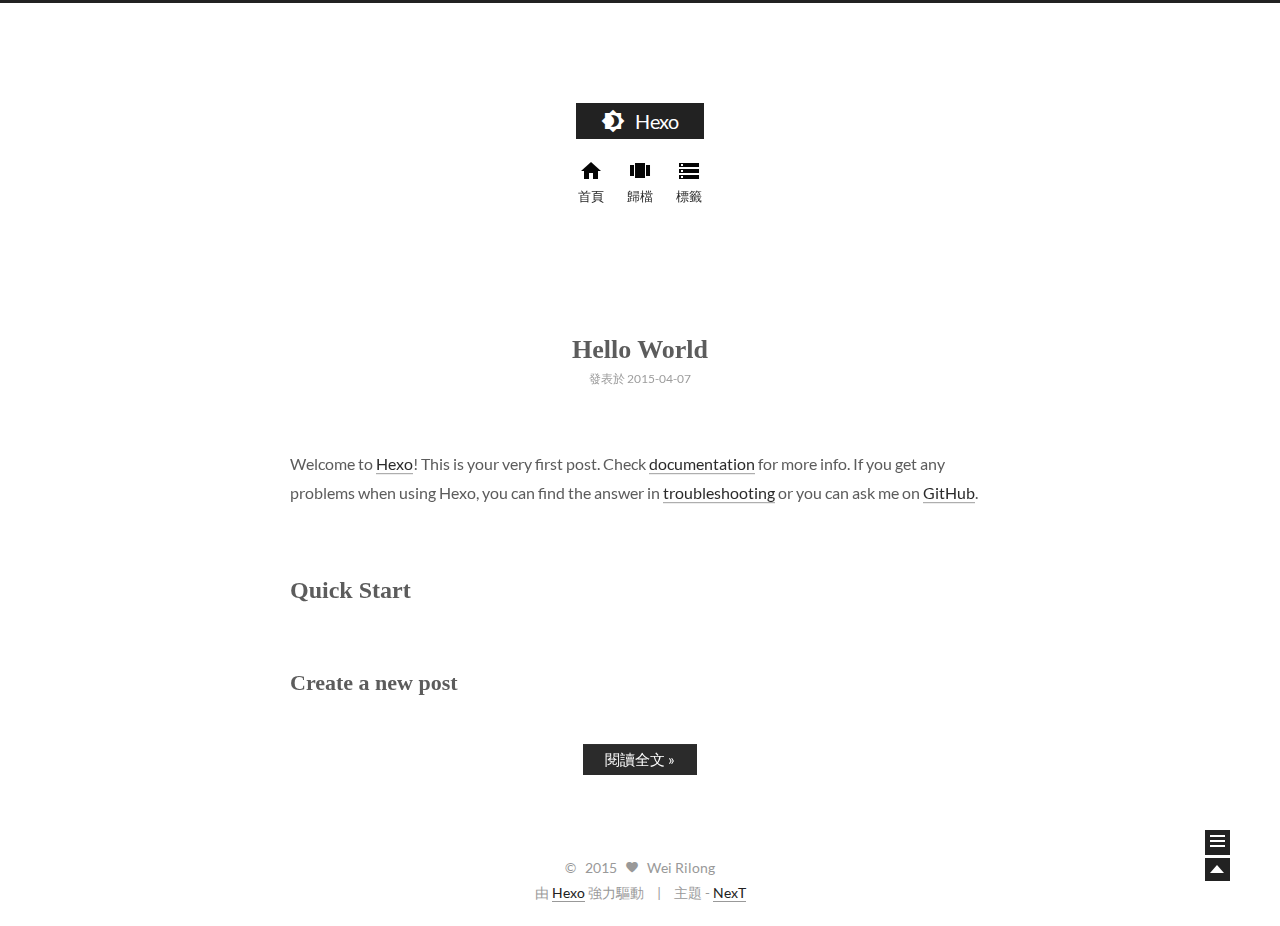
==== commit 3f15e03a: "Site updated: 2015-04-07 14:27:59" ====
--- a/index.html
+++ b/index.html
@@ -140,16 +140,13 @@
 
         
           
-            <p>Welcome to <a href="http://hexo.io/" target="_blank" rel="external">Hexo</a>! This is your very first post. Check <a href="http://hexo.io/docs/" target="_blank" rel="external">documentation</a> for more info. If you get any problems when using Hexo, you can find the answer in <a href="http://hexo.io/docs/troubleshooting.html" target="_blank" rel="external">troubleshooting</a> or you can ask me on <a href="https://github.com/hexojs/hexo/issues" target="_blank" rel="external">GitHub</a>.</p>
-<h2 id="Quick_Start">Quick Start</h2><h3 id="Create_a_new_post">Create a new post</h3><figure class="highlight bash"><table><tr><td class="gutter"><pre><span class="line">1</span><br></pre></td><td class="code"><pre><span class="line">$ hexo new <span class="string">"My New Post"</span></span><br></pre></td></tr></table></figure>
-<p>More info: <a href="http://hexo.io/docs/writing.html" target="_blank" rel="external">Writing</a></p>
-<h3 id="Run_server">Run server</h3><figure class="highlight bash"><table><tr><td class="gutter"><pre><span class="line">1</span><br></pre></td><td class="code"><pre><span class="line">$ hexo server</span><br></pre></td></tr></table></figure>
-<p>More info: <a href="http://hexo.io/docs/server.html" target="_blank" rel="external">Server</a></p>
-<h3 id="Generate_static_files">Generate static files</h3><figure class="highlight bash"><table><tr><td class="gutter"><pre><span class="line">1</span><br></pre></td><td class="code"><pre><span class="line">$ hexo generate</span><br></pre></td></tr></table></figure>
-<p>More info: <a href="http://hexo.io/docs/generating.html" target="_blank" rel="external">Generating</a></p>
-<h3 id="Deploy_to_remote_sites">Deploy to remote sites</h3><figure class="highlight bash"><table><tr><td class="gutter"><pre><span class="line">1</span><br></pre></td><td class="code"><pre><span class="line">$ hexo deploy</span><br></pre></td></tr></table></figure>
-<p>More info: <a href="http://hexo.io/docs/deployment.html" target="_blank" rel="external">Deployment</a></p>
-
+            <p>Welcome to <a href="http://hexo.io/">Hexo</a>! This is your very first post. Check <a href="http://hexo.io/docs/">documentation</a> for more info. If you get any problems when using Hexo, you can find the answer in <a href="http://hexo.io/docs/troubleshooting.html">troubleshooting</a> or you can ask me on <a href="https://github.com/hexojs/hexo/issues">GitHub</a>.</p>
+<h2 id="Quick_Start">Quick Start</h2><h3 id="Create_a_new_post">Create a new post</h3>
+            <div class="post-more-link text-center">
+              <a class="btn" href="/2015/04/07/hello-world/#more">
+                閱讀全文 &raquo;
+              </a>
+            </div>
           
         
       </div>
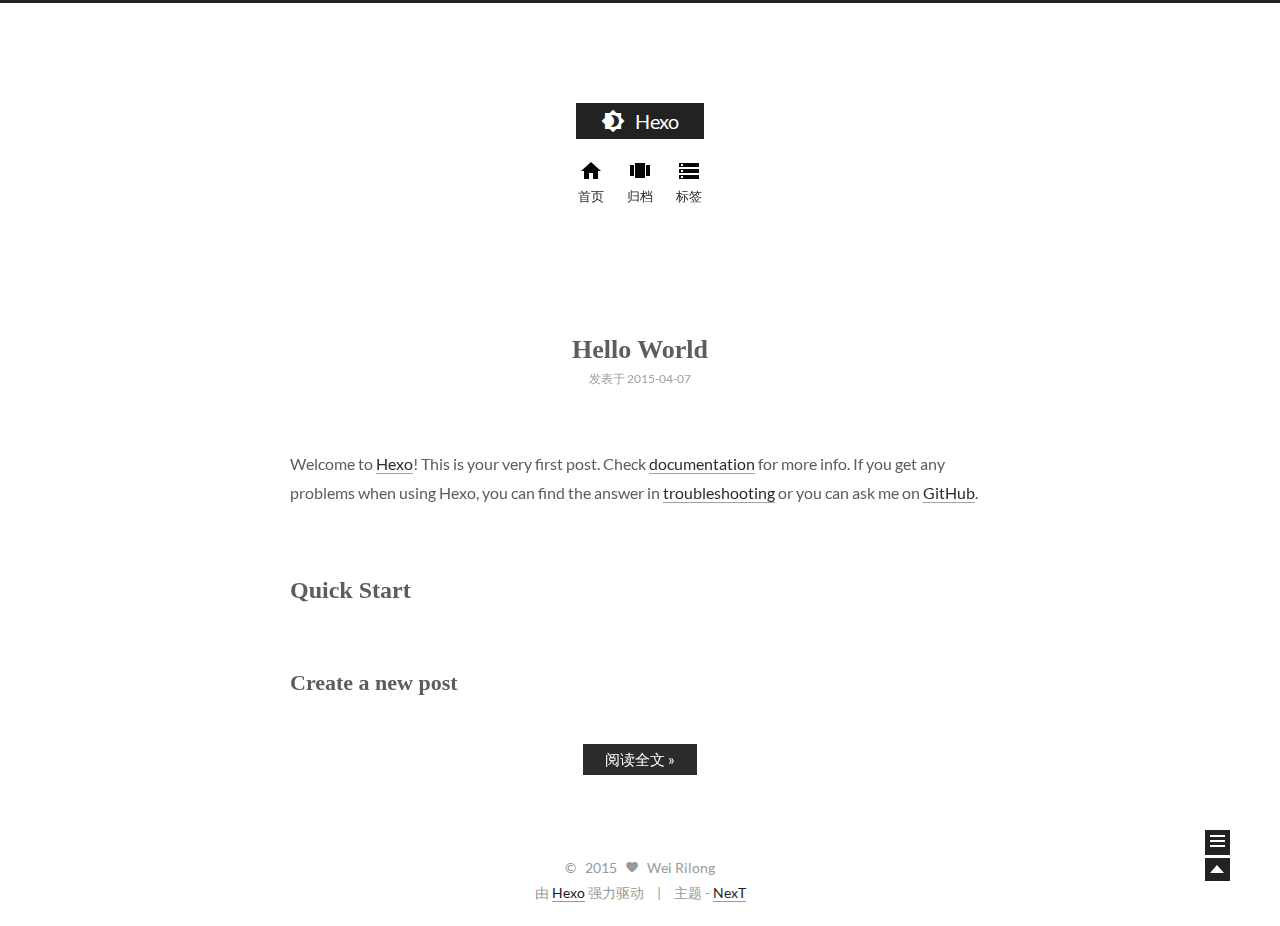
==== commit 16a35b8f: "Site updated: 2015-04-07 18:44:48" ====
--- a/index.html
+++ b/index.html
@@ -60,7 +60,7 @@
       <li class="menu-item menu-item-home">
         <a href="/">
           <i class="menu-item-icon icon-home"></i> <br />
-          首頁
+          首页
         </a>
       </li>
     
@@ -68,7 +68,7 @@
       <li class="menu-item menu-item-archives">
         <a href="/archives">
           <i class="menu-item-icon icon-archives"></i> <br />
-          歸檔
+          归档
         </a>
       </li>
     
@@ -76,7 +76,7 @@
       <li class="menu-item menu-item-tags">
         <a href="/tags">
           <i class="menu-item-icon icon-tags"></i> <br />
-          標籤
+          标签
         </a>
       </li>
     
@@ -118,7 +118,7 @@
       <div class="post-meta">
         <span class="post-time">
           
-            發表於 2015-04-07
+            发表于 2015-04-07
           
         </span>
 
@@ -144,7 +144,7 @@
 <h2 id="Quick_Start">Quick Start</h2><h3 id="Create_a_new_post">Create a new post</h3>
             <div class="post-more-link text-center">
               <a class="btn" href="/2015/04/07/hello-world/#more">
-                閱讀全文 &raquo;
+                阅读全文 &raquo;
               </a>
             </div>
           
@@ -198,21 +198,21 @@
         <div class="site-state-item site-state-posts">
           <a href="/archives">
             <span class="site-state-item-count">1</span>
-            <span class="site-state-item-name">文章</span>
+            <span class="site-state-item-name">日志</span>
           </a>
         </div>
 
         <div class="site-state-item site-state-categories">
           
             <span class="site-state-item-count">0</span>
-            <span class="site-state-item-name">分類</span>
+            <span class="site-state-item-name">分类</span>
           
         </div>
 
         <div class="site-state-item site-state-tags">
           <a href="/tags">
             <span class="site-state-item-count">0</span>
-            <span class="site-state-item-name">標籤</span>
+            <span class="site-state-item-name">标签</span>
           </a>
         </div>
 
@@ -251,11 +251,11 @@
 </div>
 
 <div class="powered-by">
-  由 <a class="theme-link" href="http://hexo.io">Hexo</a> 強力驅動
+  由 <a class="theme-link" href="http://hexo.io">Hexo</a> 强力驱动
 </div>
 
 <div class="theme-info">
-  主題 -
+  主题 -
   <a class="theme-link" href="https://github.com/iissnan/hexo-theme-next">
     NexT
   </a>
--- a/css/main.css
+++ b/css/main.css
@@ -1139,7 +1139,7 @@
   width: 4px;
   height: 4px;
   border-radius: 50%;
-  background: #d1b818;
+  background: #6f3317;
 }
 .sidebar-nav {
   margin: 0;
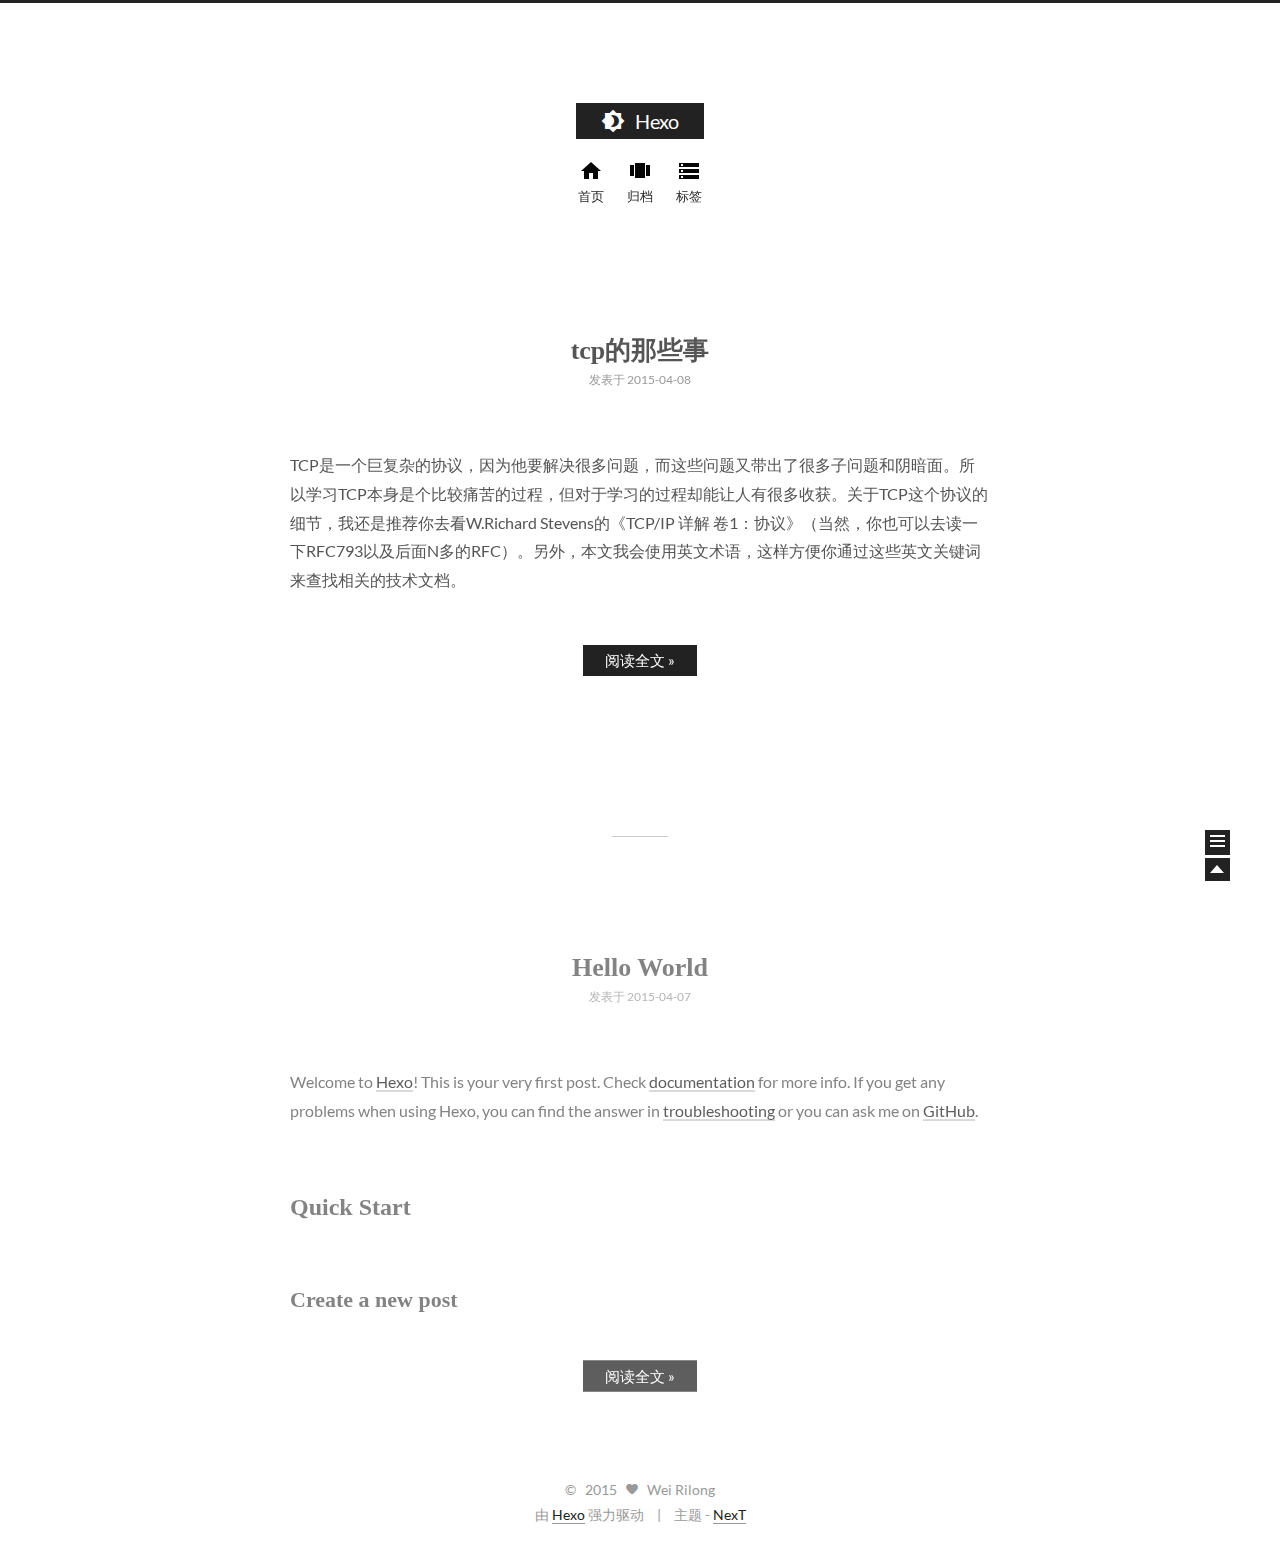
==== commit c319e14b: "Site updated: 2015-04-09 02:00:32" ====
--- a/index.html
+++ b/index.html
@@ -107,6 +107,77 @@
           
           
             
+              <a class="post-title-link" href="/2015/04/09/tcp的那些事/">
+                tcp的那些事
+              </a>
+            
+          
+        </h1>
+      
+
+      <div class="post-meta">
+        <span class="post-time">
+          
+            发表于 2015-04-08
+          
+        </span>
+
+        
+          
+        
+
+        
+          
+        
+      </div>
+    </div>
+
+    
+      <div class="post-body">
+
+        
+        
+
+        
+          
+            <p>TCP是一个巨复杂的协议，因为他要解决很多问题，而这些问题又带出了很多子问题和阴暗面。所以学习TCP本身是个比较痛苦的过程，但对于学习的过程却能让人有很多收获。关于TCP这个协议的细节，我还是推荐你去看W.Richard Stevens的《TCP/IP 详解 卷1：协议》（当然，你也可以去读一下RFC793以及后面N多的RFC）。另外，本文我会使用英文术语，这样方便你通过这些英文关键词来查找相关的技术文档。</p>
+            <div class="post-more-link text-center">
+              <a class="btn" href="/2015/04/09/tcp的那些事/#more">
+                阅读全文 &raquo;
+              </a>
+            </div>
+          
+        
+      </div>
+    
+
+    
+      <div class="post-footer">
+        
+
+        
+
+        
+        
+          <div class="post-eof"></div>
+        
+      </div>
+    
+  </div>
+
+
+  
+    
+
+  <div class="post post-type-normal ">
+    <div class="post-header">
+
+      
+      
+        <h1 class="post-title">
+          
+          
+            
               <a class="post-title-link" href="/2015/04/07/hello-world/">
                 Hello World
               </a>
@@ -197,7 +268,7 @@
       <div class="site-state motion-element">
         <div class="site-state-item site-state-posts">
           <a href="/archives">
-            <span class="site-state-item-count">1</span>
+            <span class="site-state-item-count">2</span>
             <span class="site-state-item-name">日志</span>
           </a>
         </div>
--- a/css/main.css
+++ b/css/main.css
@@ -1139,7 +1139,7 @@
   width: 4px;
   height: 4px;
   border-radius: 50%;
-  background: #6f3317;
+  background: #61ebff;
 }
 .sidebar-nav {
   margin: 0;
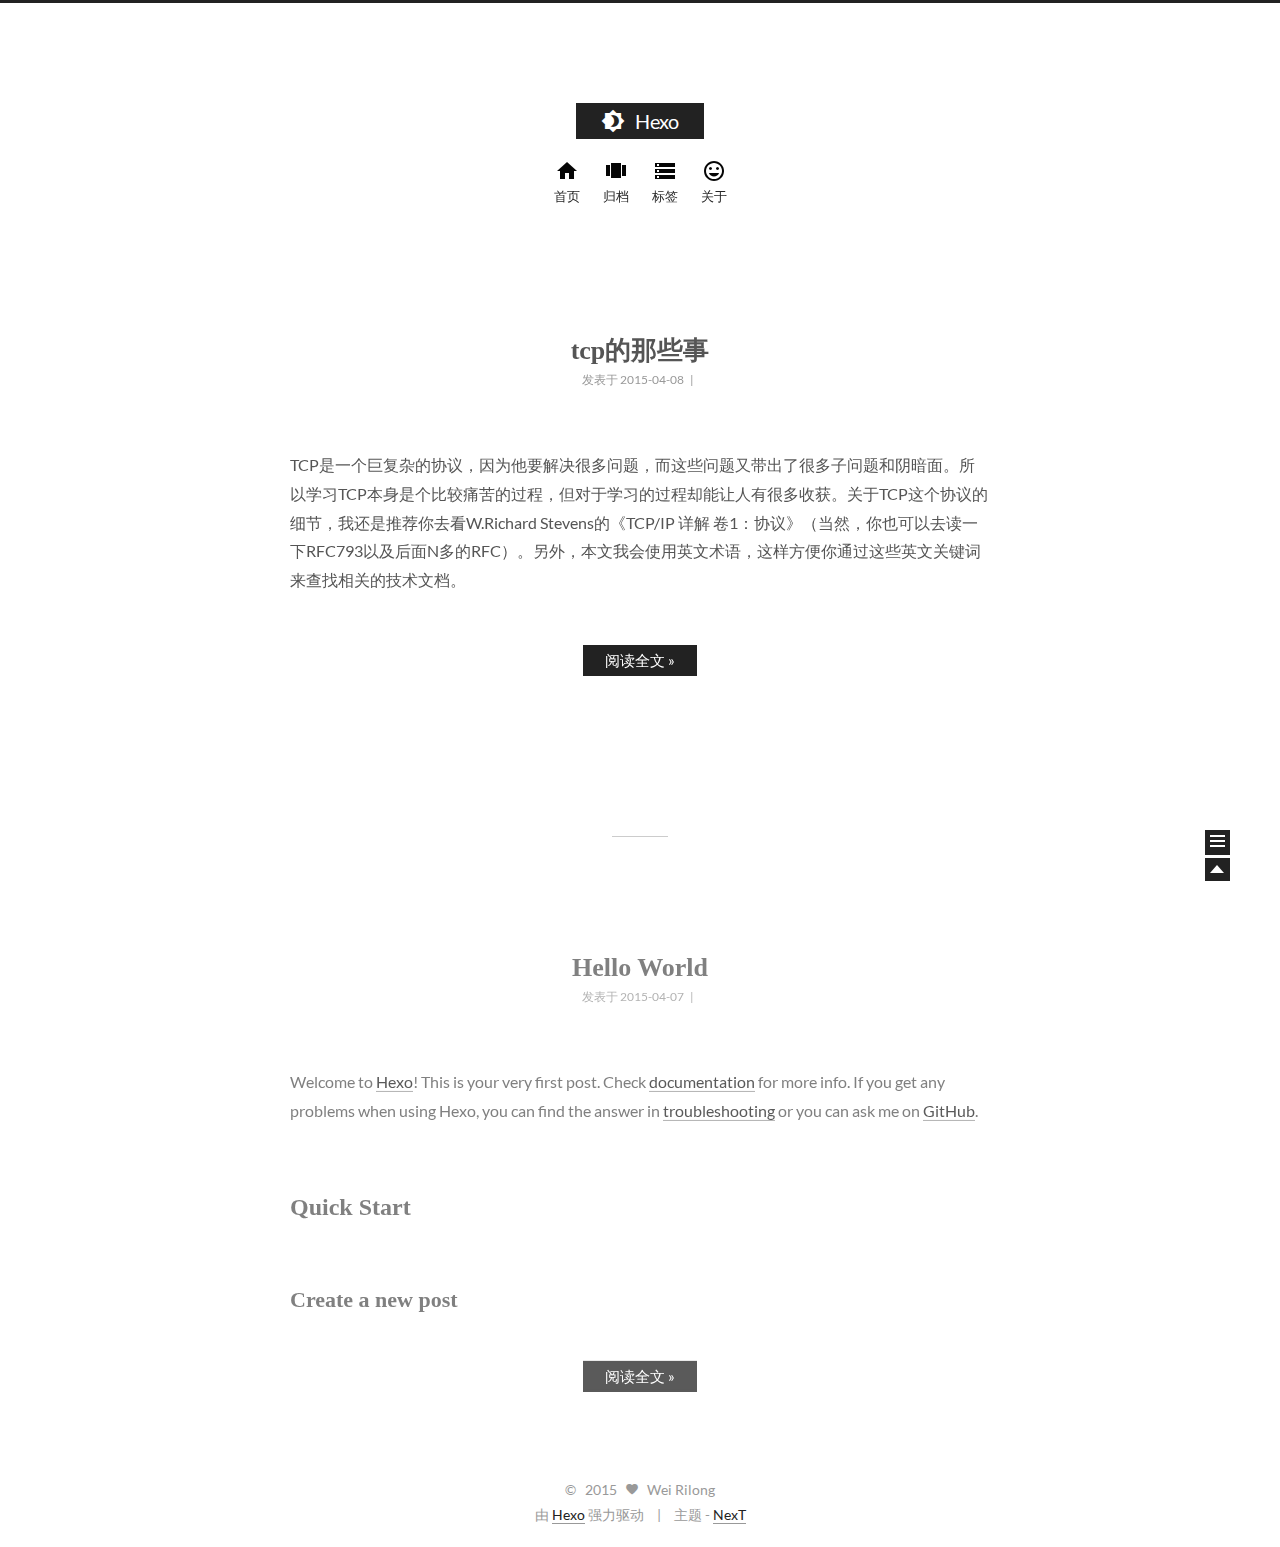
==== commit 1c42a7f5: "Site updated: 2015-04-09 14:12:48" ====
--- a/index.html
+++ b/index.html
@@ -80,6 +80,14 @@
         </a>
       </li>
     
+      
+      <li class="menu-item menu-item-about">
+        <a href="/about">
+          <i class="menu-item-icon icon-about"></i> <br />
+          关于
+        </a>
+      </li>
+    
   </ul>
 
 
@@ -127,6 +135,13 @@
         
 
         
+          
+            <span class="post-comments-count">
+            &nbsp; | &nbsp;
+            <a href="/2015/04/09/tcp的那些事/#comments" >
+              <span class="post-comments-count ds-thread-count" data-thread-key="2015/04/09/tcp的那些事/"></span>
+            </a>
+          </span>
           
         
       </div>
@@ -198,6 +213,13 @@
         
 
         
+          
+            <span class="post-comments-count">
+            &nbsp; | &nbsp;
+            <a href="/2015/04/07/hello-world/#comments" >
+              <span class="post-comments-count ds-thread-count" data-thread-key="2015/04/07/hello-world/"></span>
+            </a>
+          </span>
           
         
       </div>
@@ -261,7 +283,7 @@
 
     <div class="site-overview">
       <div class="site-author motion-element">
-        <img class="site-author-image" src="/images/default_avatar.jpg" alt="Wei Rilong" />
+        <img class="site-author-image" src="http://ww2.sinaimg.cn/large/8b0cb13ejw1eqzaf058icj2050050mxc.jpg" alt="Wei Rilong" />
         <p class="site-author-name">Wei Rilong</p>
       </div>
       <p class="site-description motion-element"></p>
@@ -296,6 +318,12 @@
       </div>
 
       
+      
+        <div class="cc-license motion-element">
+          <a href="http://creativecommons.org/licenses/by-nc-sa/4.0" class="cc-opacity" target="_blank">
+            <img src="/images/cc-by-nc-sa.svg" alt="Creative Commons" />
+          </a>
+        </div>
       
 
     </div>
@@ -533,11 +561,24 @@
   
 
   
-  
-
-  
-
-
+
+  
+    
+  
+
+  <script type="text/javascript">
+    var duoshuoQuery = {short_name:"wrilong"};
+    (function() {
+      var ds = document.createElement('script');
+      ds.type = 'text/javascript';ds.async = true;
+      ds.src = (document.location.protocol == 'https:' ? 'https:' : 'http:') + '//static.duoshuo.com/embed.js';
+      ds.charset = 'UTF-8';
+      (document.getElementsByTagName('head')[0]
+      || document.getElementsByTagName('body')[0]).appendChild(ds);
+    })();
+  </script>
+
+  
   
 </body>
 </html>
--- a/css/main.css
+++ b/css/main.css
@@ -700,12 +700,12 @@
 }
 .post pre,
 .post .highlight {
-  background: #f7f7f7;
+  background: #2d2d2d;
   margin: 20px 0;
   padding: 15px;
   overflow: auto;
   font-size: 13px;
-  color: #4d4d4c;
+  color: #ccc;
   line-height: 1.8;
 }
 .post .highlight .gutter pre,
@@ -741,7 +741,7 @@
 }
 .post .highlight figcaption {
   font-size: 0.85em;
-  color: #8e908c;
+  color: #999;
   line-height: 1em;
   margin-bottom: 1em;
 }
@@ -768,7 +768,7 @@
   border-style: solid;
   border-color: #ccc;
   border-width: 1px 0;
-  background: #f7f7f7;
+  background: #2d2d2d;
   padding: 15px 40px 15px 15px;
 }
 .post .gist .gist-file {
@@ -794,8 +794,8 @@
   border: none;
 }
 .post .gist .gist-file .gist-meta {
-  background: #f7f7f7;
-  color: #8e908c;
+  background: #2d2d2d;
+  color: #999;
   font: 13px Lato, "Microsoft Jhenghei", "Hiragino Sans GB", "Microsoft YaHei", sans-serif;
   text-shadow: 0 0;
   padding: 0;
@@ -810,7 +810,7 @@
   text-decoration: underline;
 }
 pre .comment {
-  color: #8e908c;
+  color: #999;
 }
 pre .variable,
 pre .attribute,
@@ -824,7 +824,7 @@
 pre .css .id,
 pre .css .class,
 pre .css .pseudo {
-  color: #c82829;
+  color: #f2777a;
 }
 pre .number,
 pre .preprocessor,
@@ -832,11 +832,11 @@
 pre .literal,
 pre .params,
 pre .constant {
-  color: #f5871f;
+  color: #f99157;
 }
 pre .ruby .class .title,
 pre .css .rules .attribute {
-  color: #718c00;
+  color: #9c9;
 }
 pre .string,
 pre .value,
@@ -844,11 +844,11 @@
 pre .header,
 pre .ruby .symbol,
 pre .xml .cdata {
-  color: #718c00;
+  color: #9c9;
 }
 pre .title,
 pre .css .hexcolor {
-  color: #3e999f;
+  color: #6cc;
 }
 pre .function,
 pre .python .decorator,
@@ -858,11 +858,11 @@
 pre .perl .sub,
 pre .javascript .title,
 pre .coffeescript .title {
-  color: #4271ae;
+  color: #69c;
 }
 pre .keyword,
 pre .javascript .function {
-  color: #8959a8;
+  color: #c9c;
 }
 html,
 body {
@@ -1139,7 +1139,7 @@
   width: 4px;
   height: 4px;
   border-radius: 50%;
-  background: #61ebff;
+  background: #faff79;
 }
 .sidebar-nav {
   margin: 0;
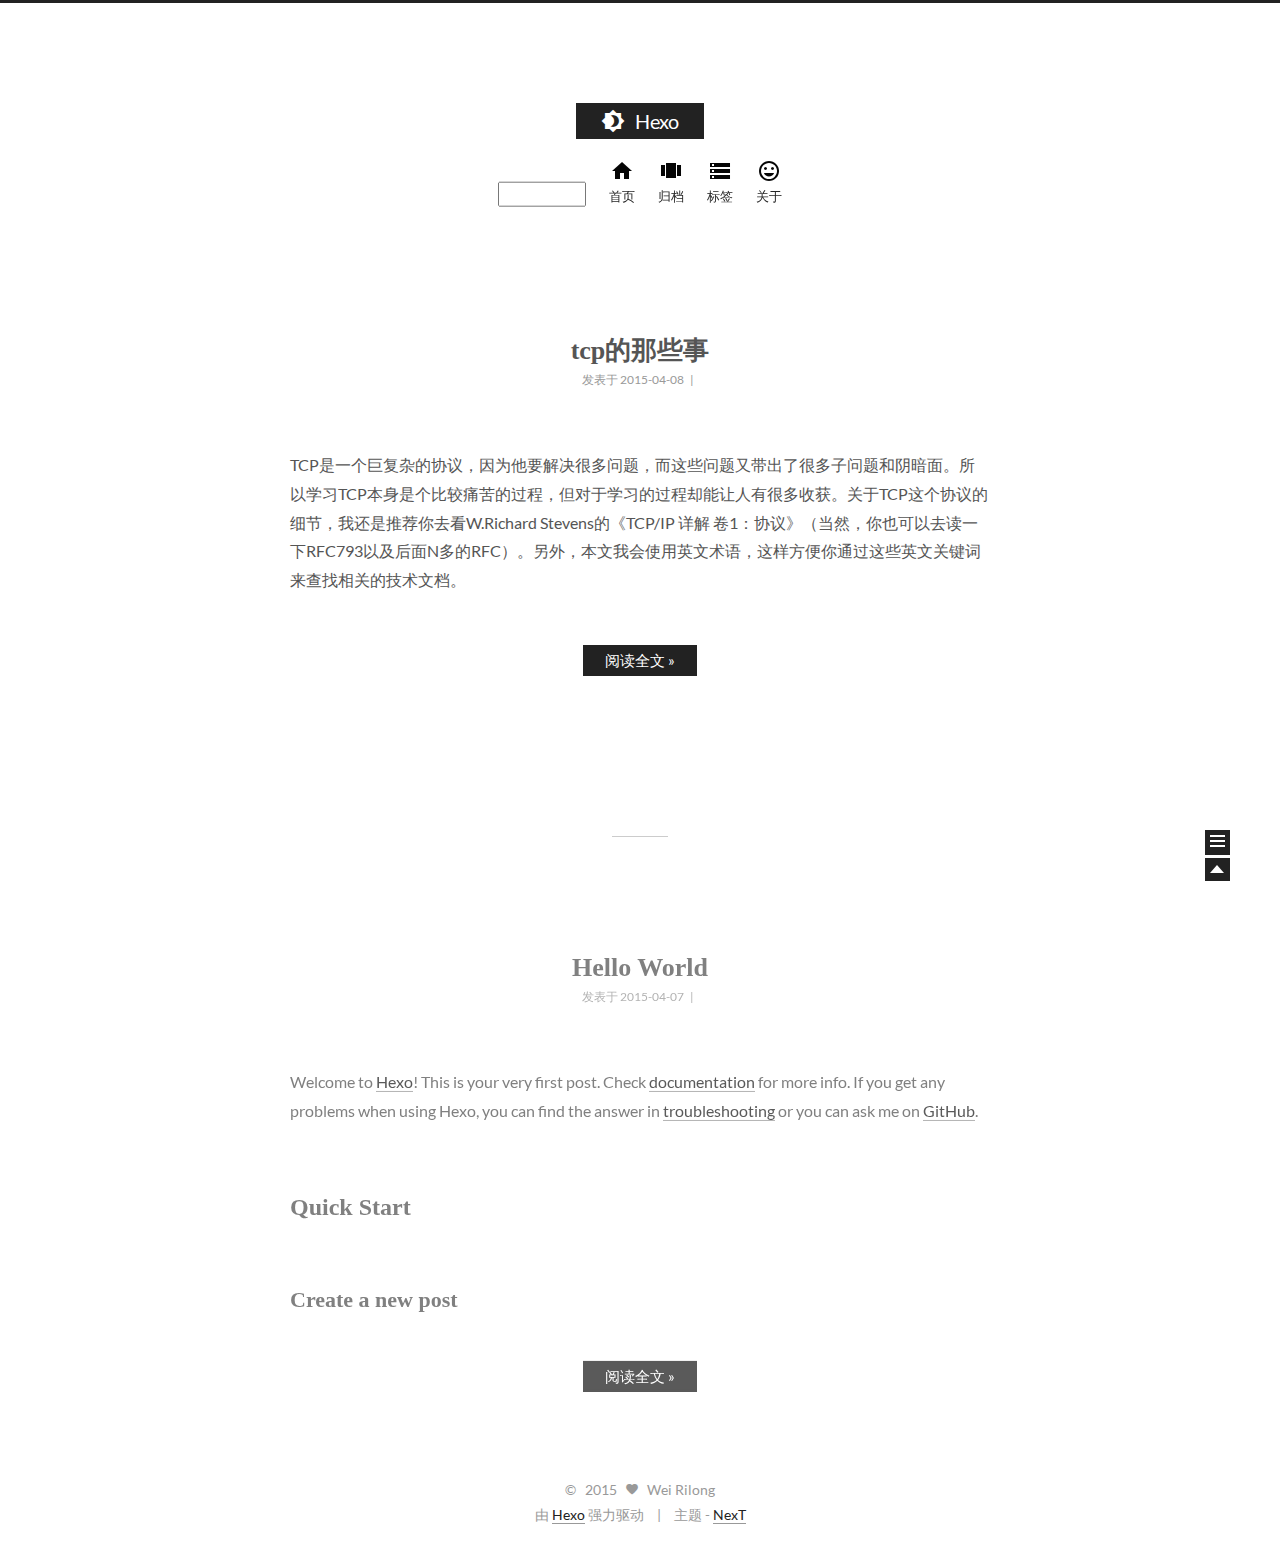
==== commit 49c74374: "Site updated: 2015-04-09 14:21:24" ====
--- a/index.html
+++ b/index.html
@@ -54,6 +54,21 @@
 
 
   <ul id="menu" class="menu">
+    
+    <!--增加swiftype搜索功能-->
+    <form class="menu-item menu-item-">
+      <input type="text" id="st-search-input" class="st-search-input" style="width:80px;"  />
+    </form>
+    
+    <script type="text/javascript">
+    (function(w,d,t,u,n,s,e){w['SwiftypeObject']=n;w[n]=w[n]||function(){
+    (w[n].q=w[n].q||[]).push(arguments);};s=d.createElement(t);
+    e=d.getElementsByTagName(t)[0];s.async=1;s.src=u;e.parentNode.insertBefore(s,e);
+    })(window,document,'script','//s.swiftypecdn.com/install/v1/st.js','_st');
+
+    _st('install','1obJHwQYPgtu12xnLGrc');
+    </script>
+    <!--增加swiftype搜索功能end-->
     
     
       
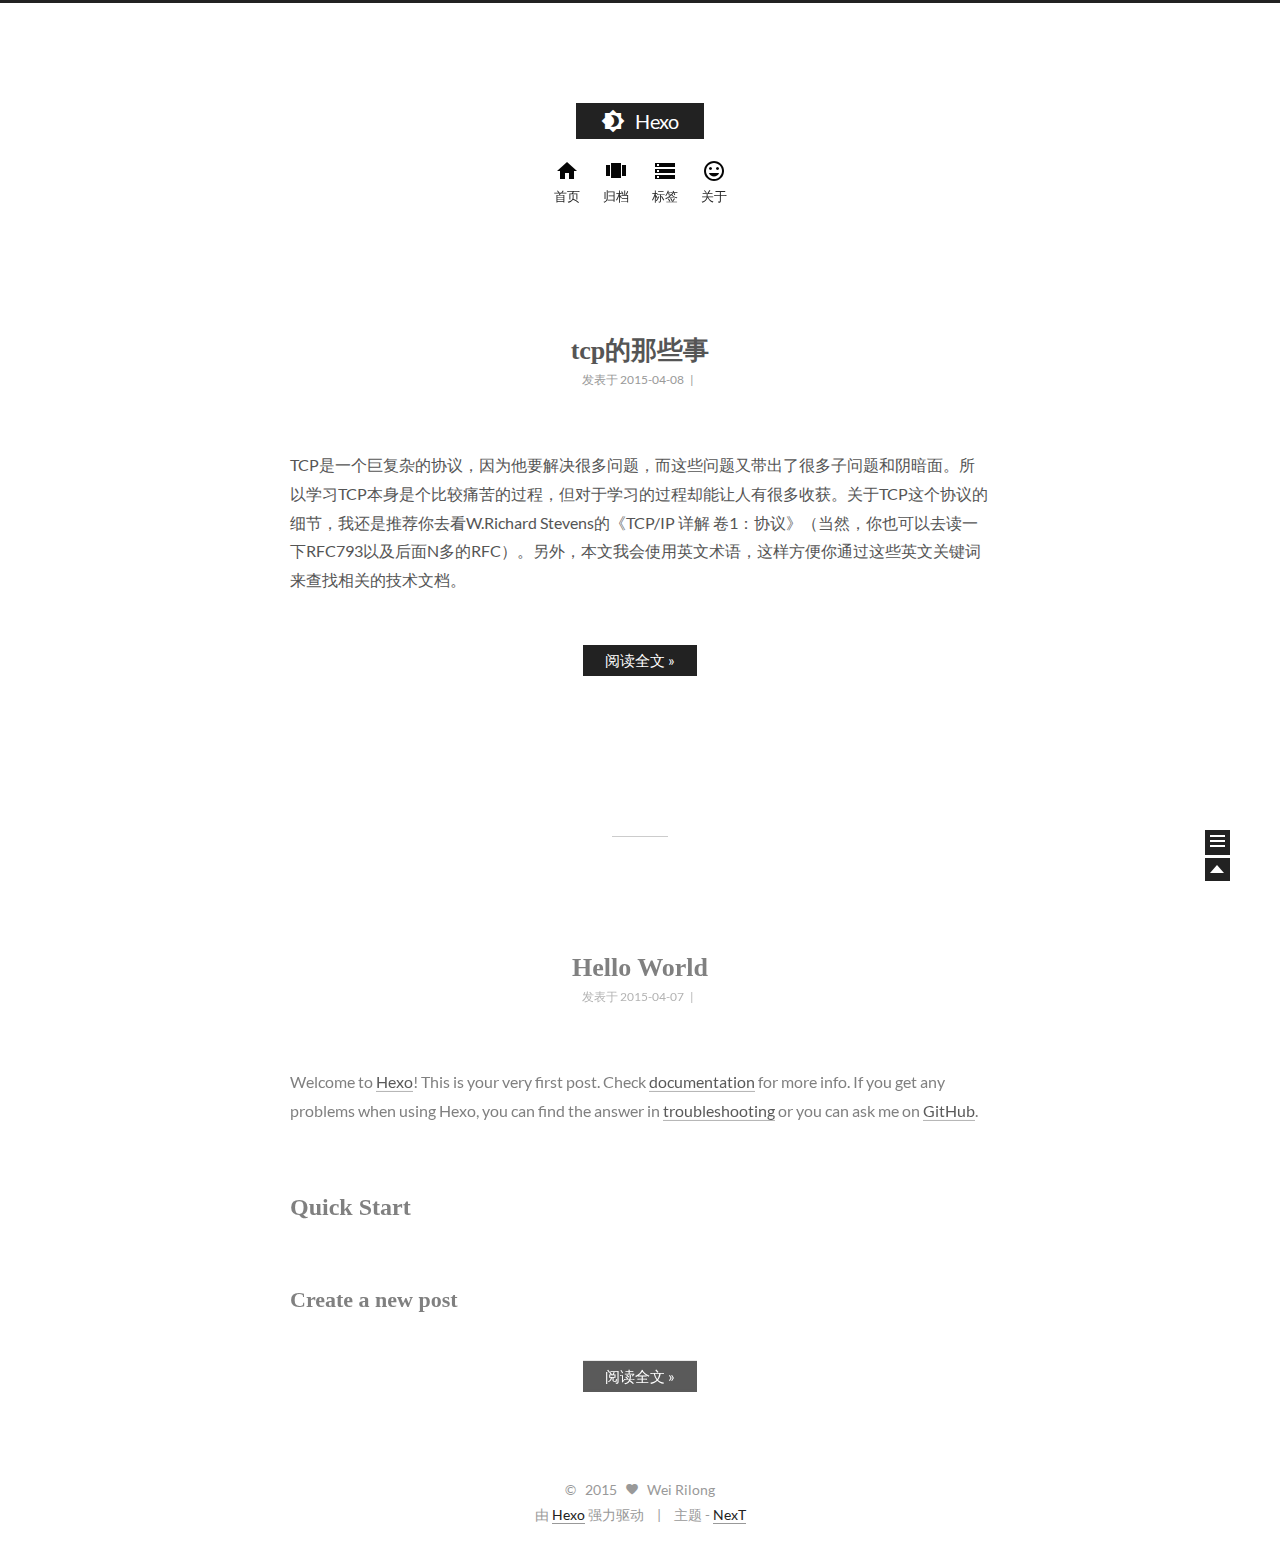
==== commit 637dea2e: "Site updated: 2015-04-09 14:31:34" ====
--- a/index.html
+++ b/index.html
@@ -54,21 +54,6 @@
 
 
   <ul id="menu" class="menu">
-    
-    <!--增加swiftype搜索功能-->
-    <form class="menu-item menu-item-">
-      <input type="text" id="st-search-input" class="st-search-input" style="width:80px;"  />
-    </form>
-    
-    <script type="text/javascript">
-    (function(w,d,t,u,n,s,e){w['SwiftypeObject']=n;w[n]=w[n]||function(){
-    (w[n].q=w[n].q||[]).push(arguments);};s=d.createElement(t);
-    e=d.getElementsByTagName(t)[0];s.async=1;s.src=u;e.parentNode.insertBefore(s,e);
-    })(window,document,'script','//s.swiftypecdn.com/install/v1/st.js','_st');
-
-    _st('install','1obJHwQYPgtu12xnLGrc');
-    </script>
-    <!--增加swiftype搜索功能end-->
     
     
       
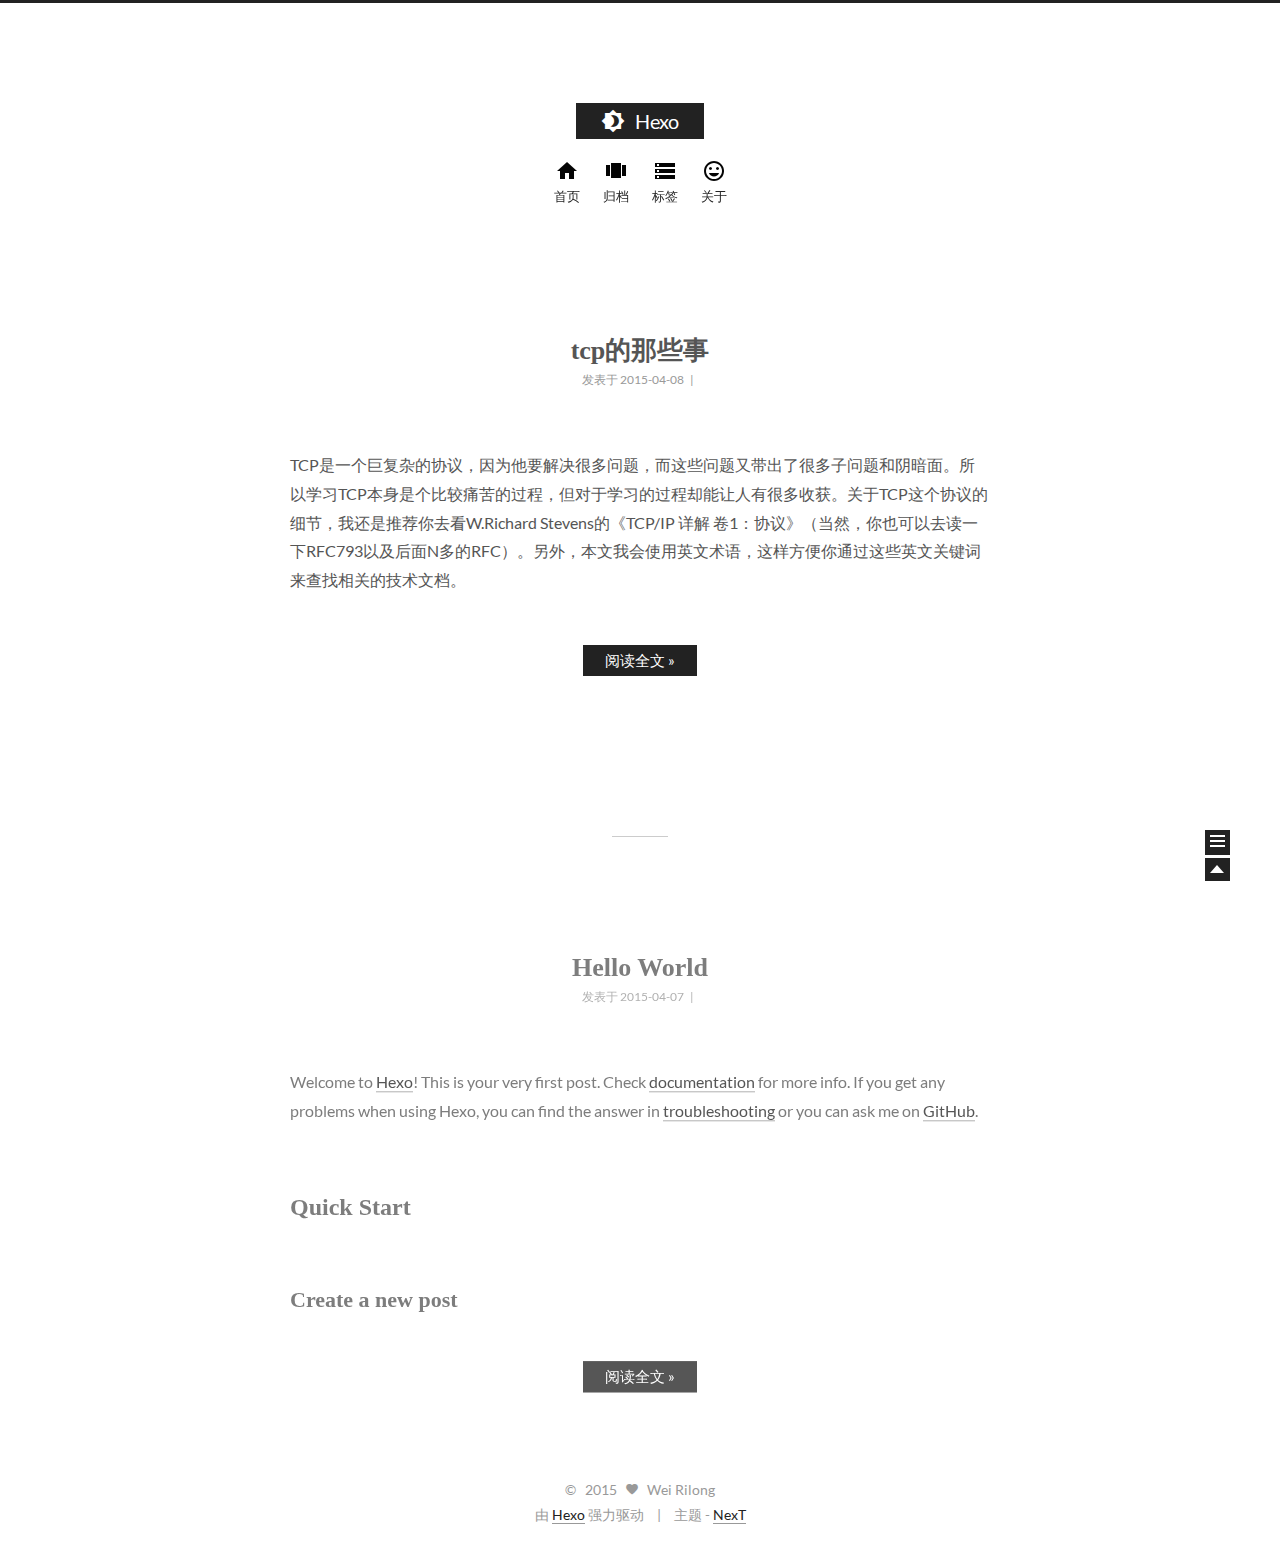
==== commit fbc7557e: "Site updated: 2015-04-09 15:21:30" ====
--- a/index.html
+++ b/index.html
@@ -54,7 +54,7 @@
 
 
   <ul id="menu" class="menu">
-    
+     
     
       
       <li class="menu-item menu-item-home">
